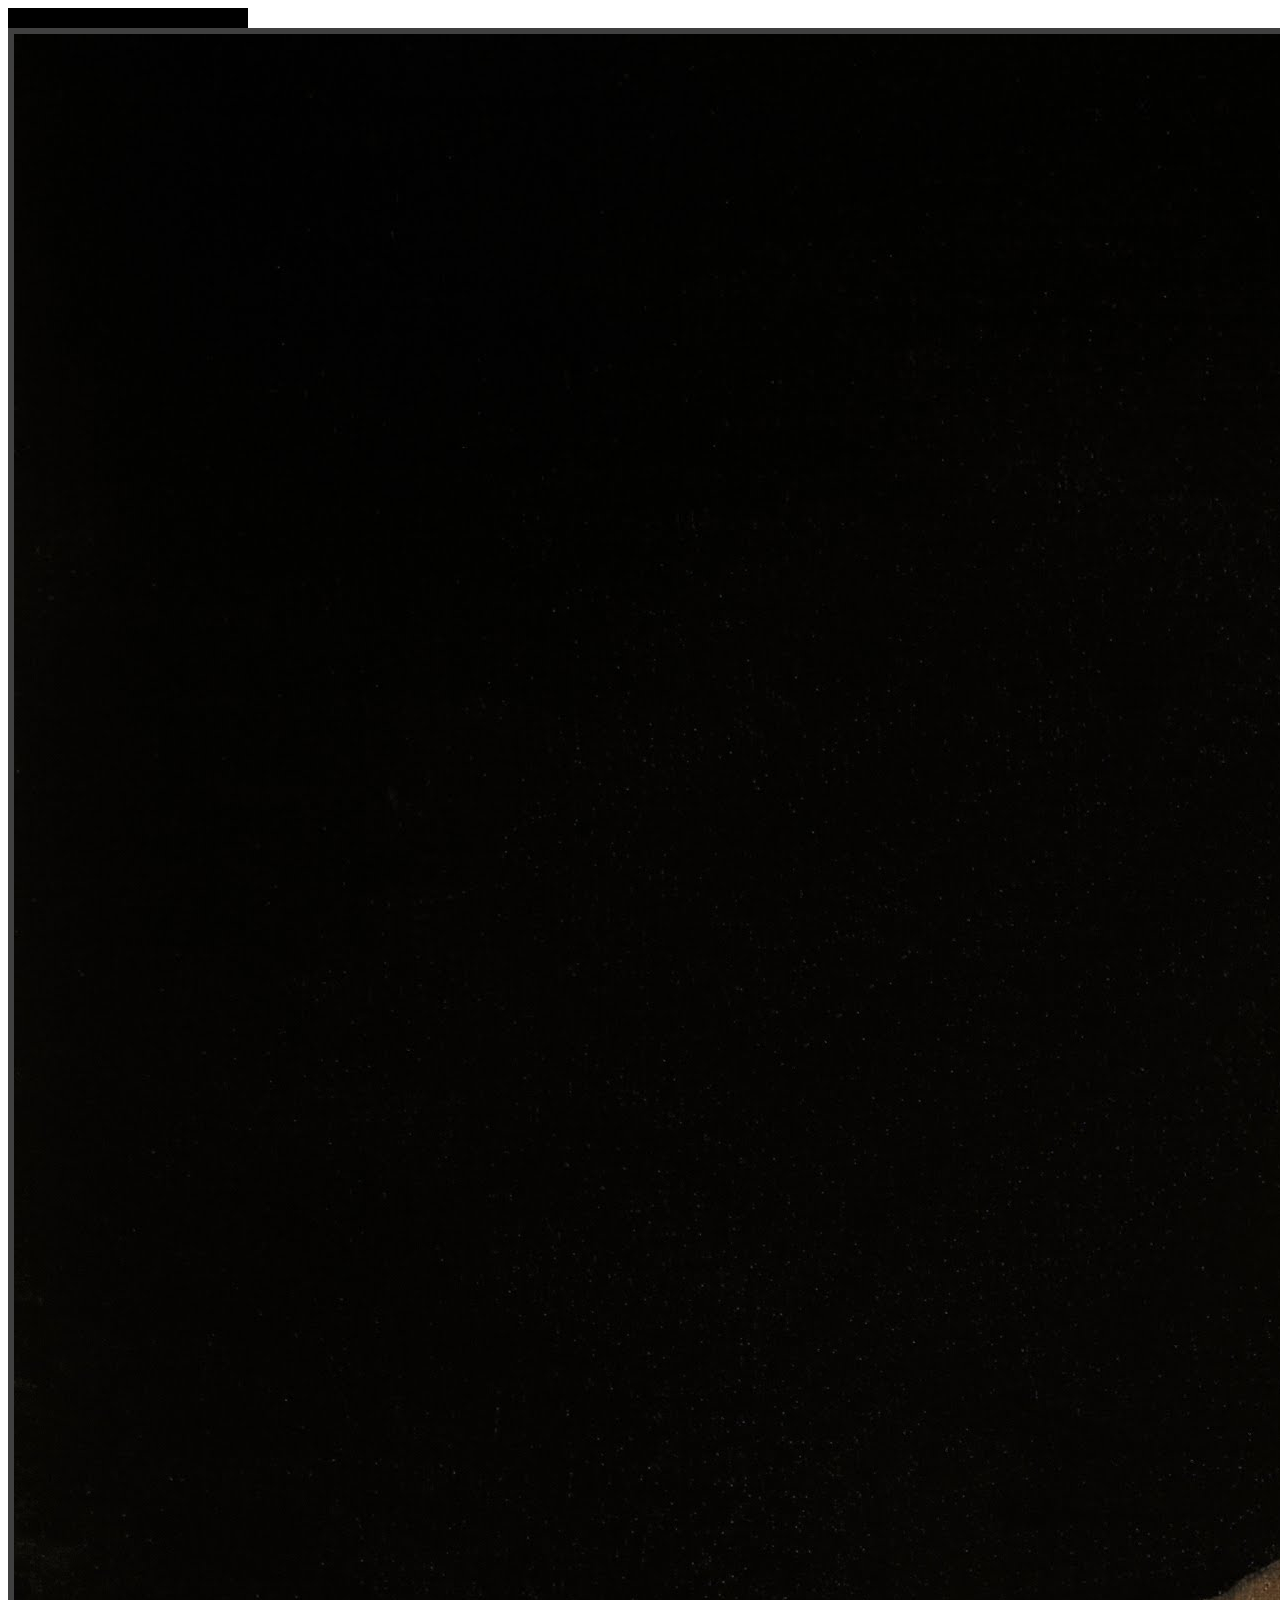
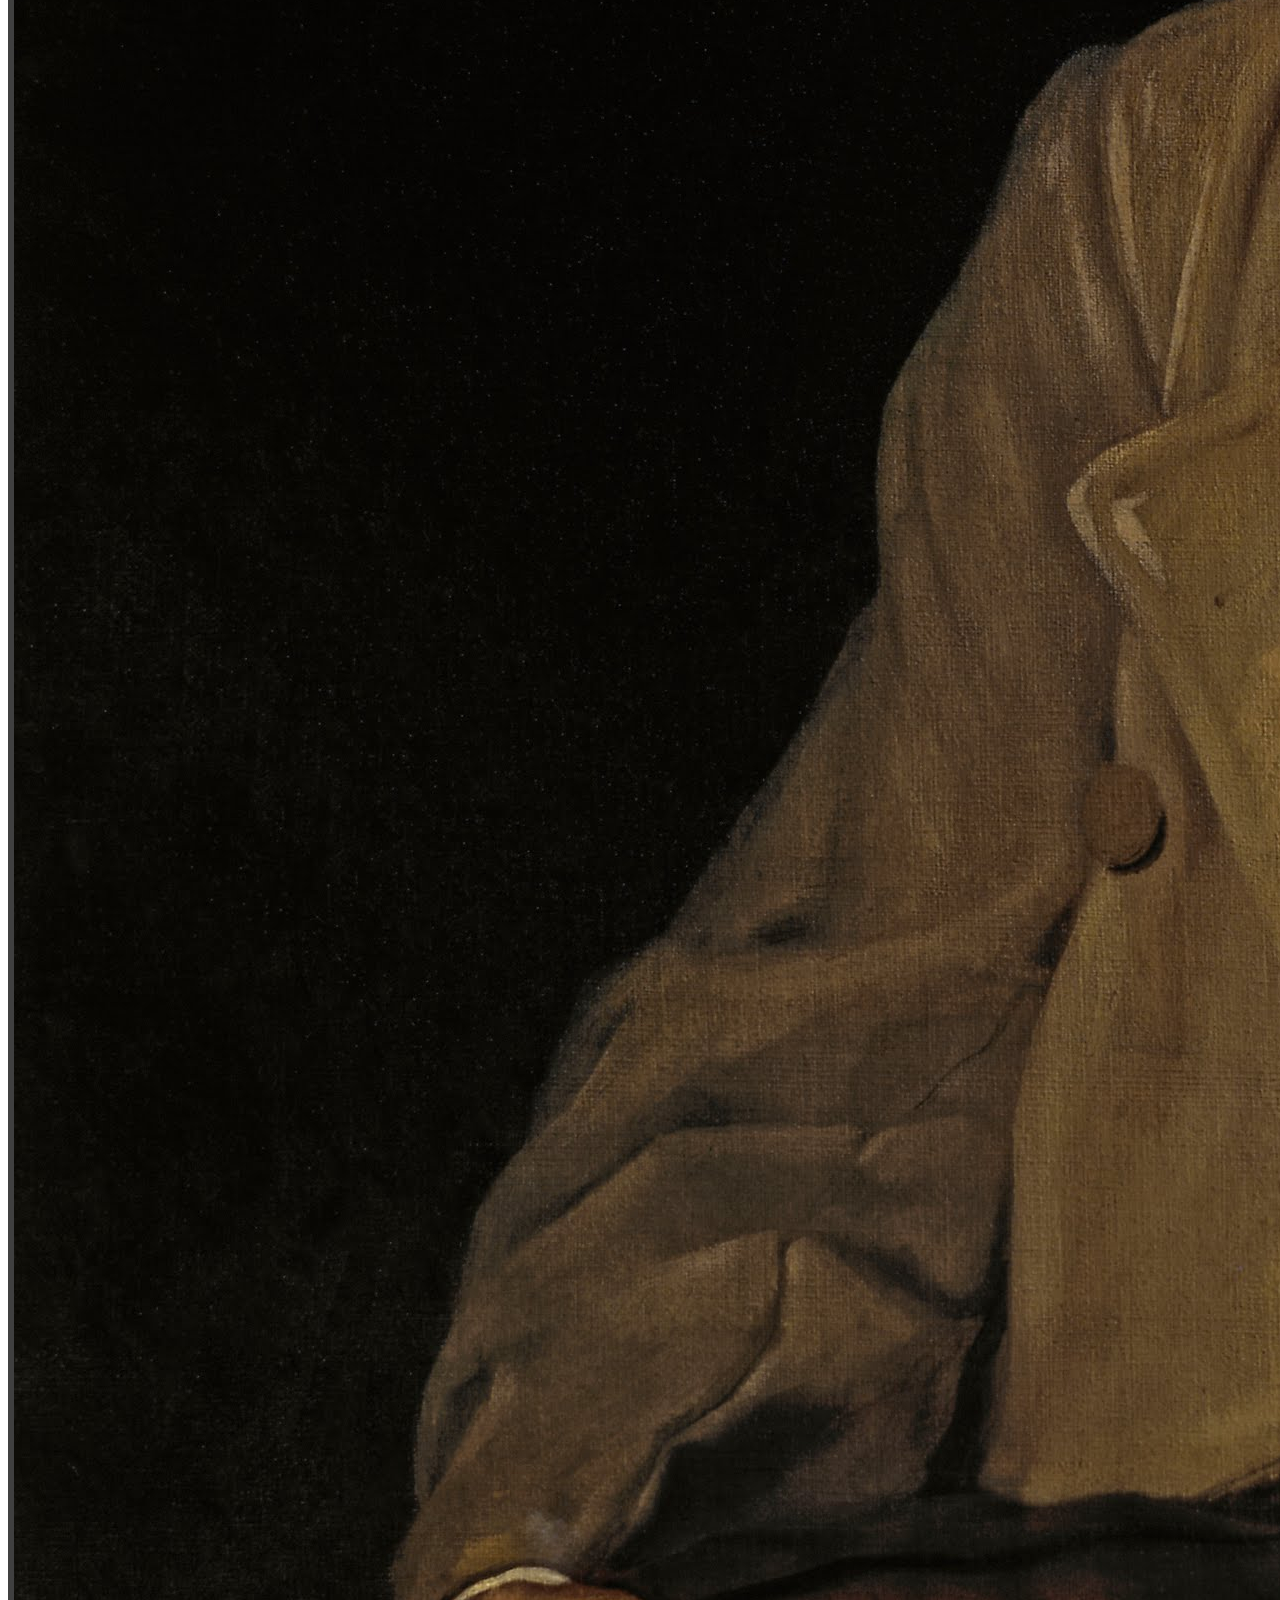
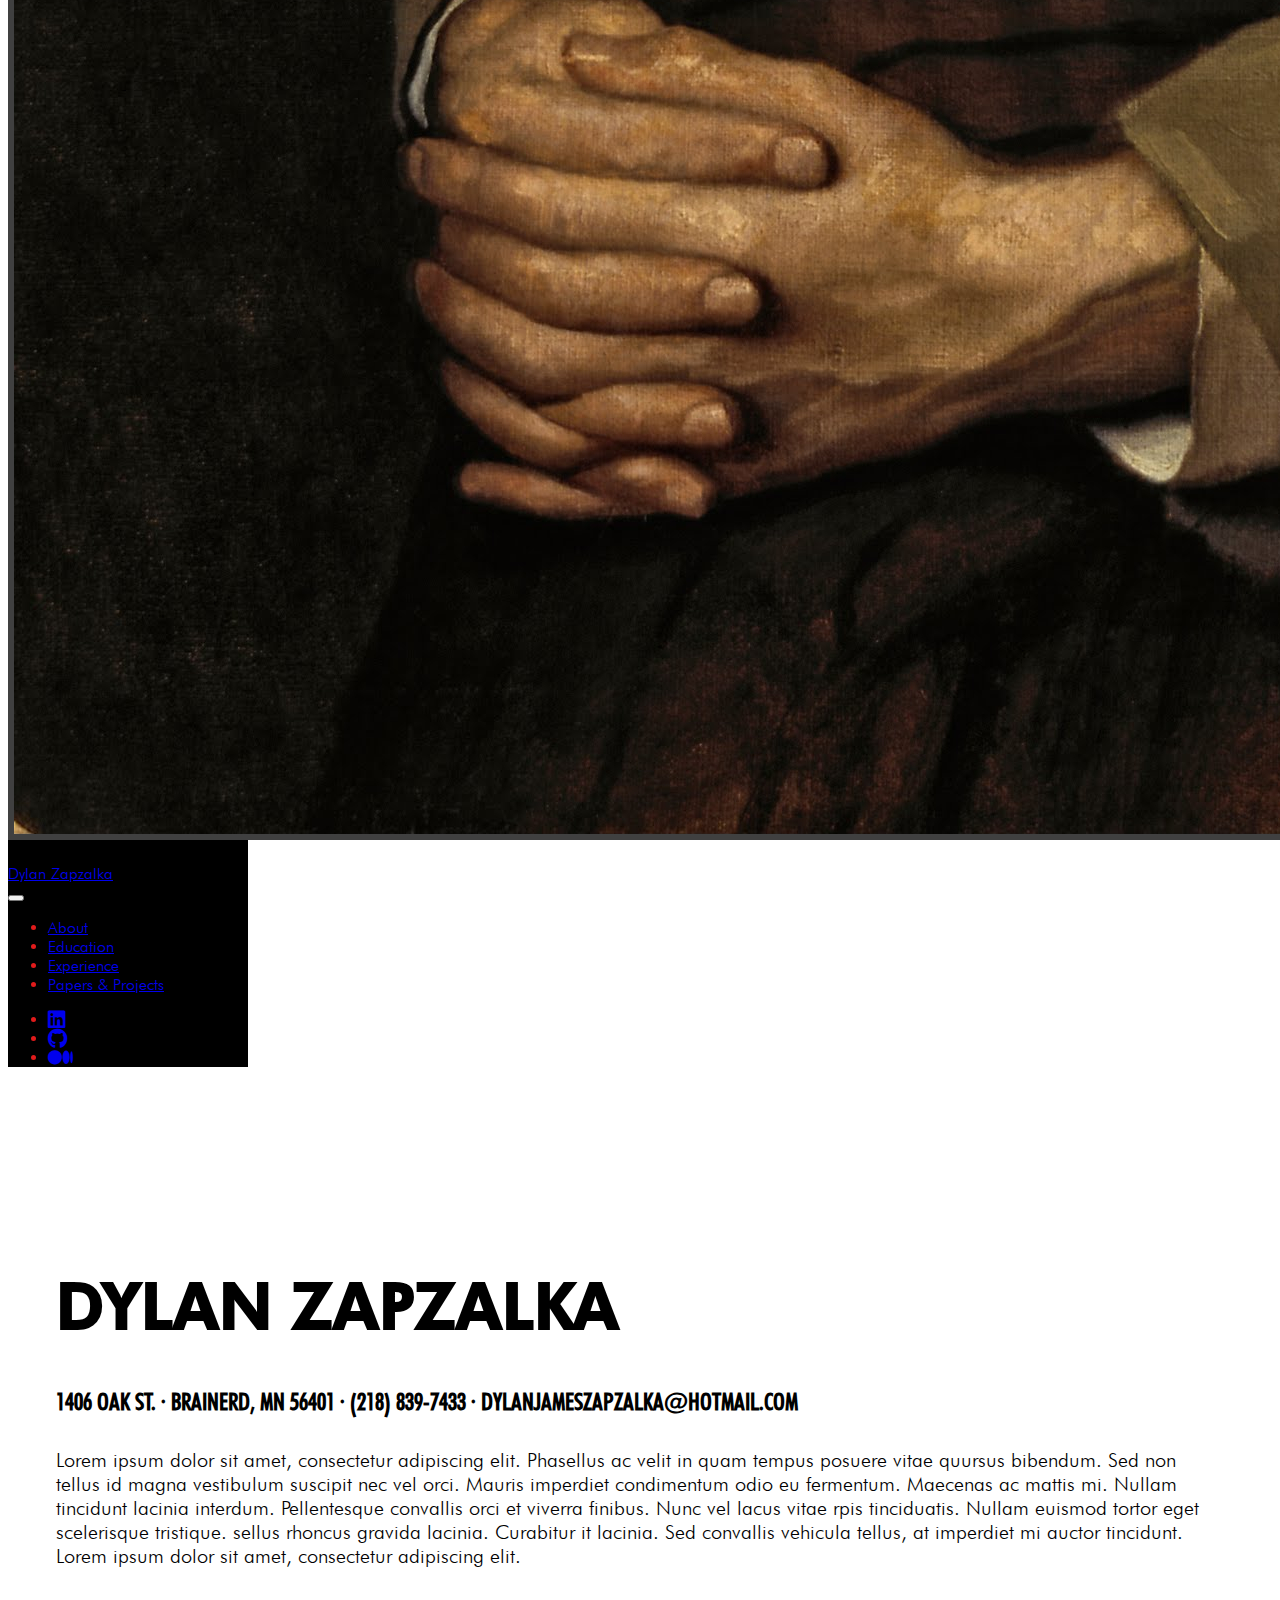
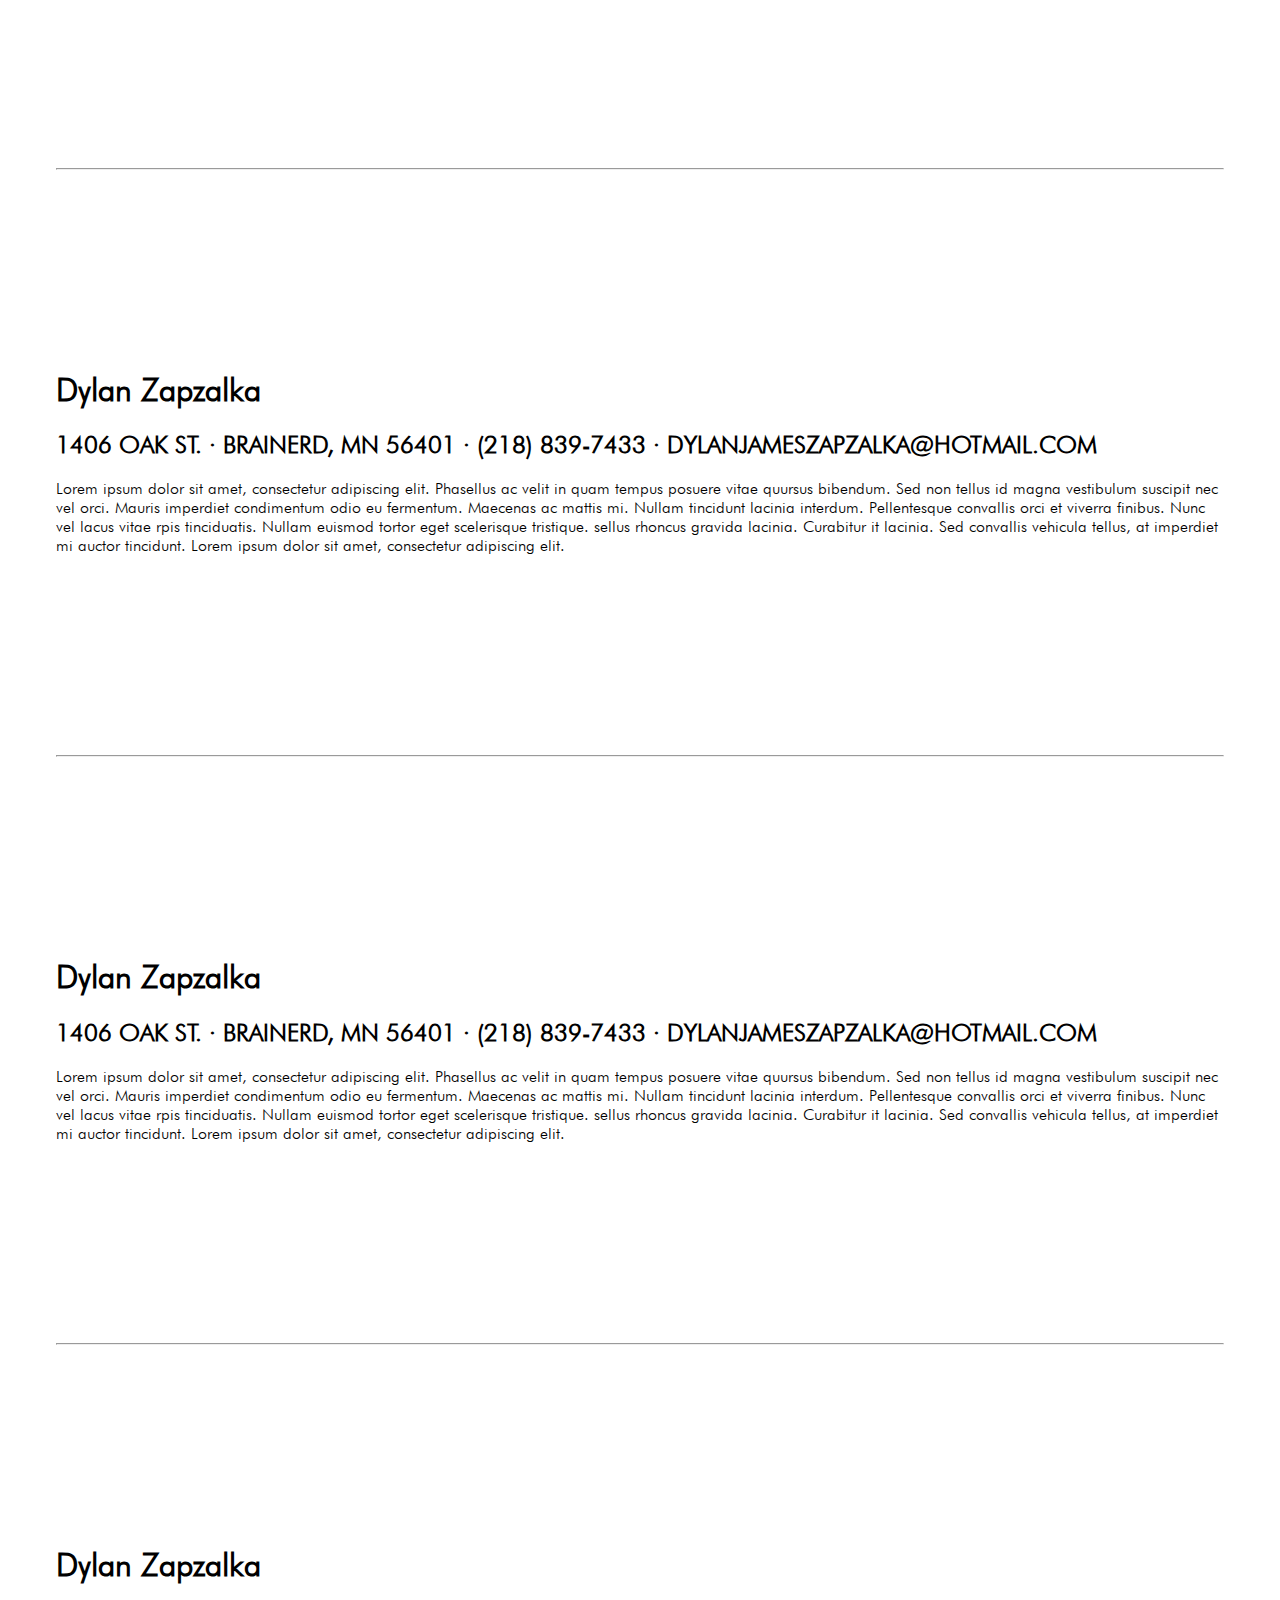
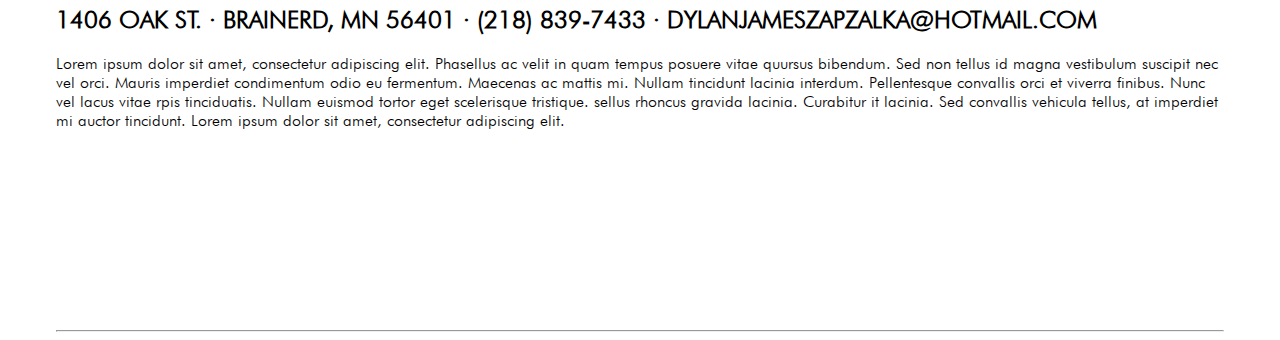
==== index.html @ 4a400731 "Update" ====
<!doctype html>
<html lang="en">

  <head>
    <title>Dylanz Website</title>

    <!--Basic setup-->
    <meta charset="utf-8">
    <meta name="viewport" content="width=device-width, initial-scale=1">
    <link href="https://cdn.jsdelivr.net/npm/bootstrap@5.2.3/dist/css/bootstrap.min.css" rel="stylesheet" integrity="sha384-rbsA2VBKQhggwzxH7pPCaAqO46MgnOM80zW1RWuH61DGLwZJEdK2Kadq2F9CUG65" crossorigin="anonymous">
    <link href="style.css" rel="stylesheet">
    <link rel="stylesheet" href="font-awesome/css/all.css">
  </head>



  <body>
    <!--Basic setup-->
    <script src="https://ajax.googleapis.com/ajax/libs/jquery/3.6.3/jquery.min.js"></script>
    <script src="https://cdn.jsdelivr.net/npm/bootstrap@5.2.3/dist/js/bootstrap.bundle.min.js" integrity="sha384-kenU1KFdBIe4zVF0s0G1M5b4hcpxyD9F7jL+jjXkk+Q2h455rYXK/7HAuoJl+0I4" crossorigin="anonymous"></script>
    <script src="script.js" type="text/javascript"></script>

    <!--Have everything in a single container and row. Container fluid is to fill the entire screen.-->
    <div class="container-fluid">
        <div class="row flex-nowrap">
            
            <!--The sidebar-->
            <aside class="sidebar">
                <nav class="navbar navbar-expand-md navbar-dark flex-md-column text-center sticky-top" id="sidebar">

                    <!--Name and picture-->
                    <div class="text-center p-3">
                        <img src="images/profile_pic.jpg" alt="Profile Picture" class="img-fluid rounded-circle profile-picture d-none d-md-block">
                        <a href="#" class="navbar-brand mx-0 font-weight-bold text-nowrap">
                            Dylan Zapzalka
                        </a>
                    </div>

                    <button type="button" class="navbar-toggler border-0 order-1" data-bs-toggle="collapse" data-bs-target="#nav" aria-controls="nav" aria-expanded="false" aria-label="Toggle navigation">
                        <span class="navbar-toggler-icon"></span>
                    </button>
    
                    <div class="collapse navbar-collapse prder-last" id="nav">
                        <ul class="nav navbar-nav flex-column w-100 justify-content-center">
                            <li class="nav-item">
                                <a href="#about-section" class="nav-link">About</a>
                            </li>
                            <li class="nav-item">
                                <a href="#education-section" class="nav-link">Education</a>
                            </li>
                            <li class="nav-item">
                                <a href="#experience-section" class="nav-link">Experience</a>
                            </li>
                            <li class="nav-item">
                                <a href="#papers-and-projects-section" class="nav-link">Papers & Projects</a>
                            </li>
                        </ul>
                    </div>
    
                    <ul class="nav justify-content-center">
                        <li class="nav-item">
                            <a href="#" class="nav-link text-white">
                                <i class="fab fa-linkedin fa-lg"></i>
                            </a>
                        </li>
                        <li class="nav-item">
                            <a href="#" class="nav-link text-white">
                                <i class="fab fa-github fa-lg"></i>
                            </a>
                        </li>
                        <li class="nav-item">
                            <a href="#" class="nav-link text-white">
                                <i class="fab fa-medium fa-lg"></i>
                            </a>
                        </li>
                    </ul>
                </nav>
            </aside>



            <!--Main page content-->
            <main class="col">
                <section class="about-section every-section" id="about-section">
                    <h1>
                        Dylan Zapzalka
                    </h1>
                    <h2>
                        1406 OAK ST. · BRAINERD, MN 56401 · (218) 839-7433 · DYLANJAMESZAPZALKA@HOTMAIL.COM
                    </h2>
                    <p>
                        Lorem ipsum dolor sit amet, consectetur adipiscing elit. Phasellus ac velit in quam tempus posuere vitae quursus bibendum. Sed non tellus id magna vestibulum suscipit nec vel orci.
                        Mauris imperdiet condimentum odio eu fermentum. Maecenas ac mattis mi. Nullam tincidunt lacinia interdum. Pellentesque convallis orci et viverra finibus. Nunc vel lacus vitae rpis tinciduatis. Nullam euismod tortor eget scelerisque tristique.
                        sellus rhoncus gravida lacinia. Curabitur it lacinia. Sed convallis vehicula tellus, at imperdiet mi auctor tincidunt. Lorem ipsum dolor sit amet, consectetur adipiscing elit.
                    </p>
                </section>
                <hr>

                <section class="education-section every-section" id="education-section">
                    <h1>
                        Dylan Zapzalka
                    </h1>
                    <h2>
                        1406 OAK ST. · BRAINERD, MN 56401 · (218) 839-7433 · DYLANJAMESZAPZALKA@HOTMAIL.COM
                    </h2>
                    <p>
                        Lorem ipsum dolor sit amet, consectetur adipiscing elit. Phasellus ac velit in quam tempus posuere vitae quursus bibendum. Sed non tellus id magna vestibulum suscipit nec vel orci.
                        Mauris imperdiet condimentum odio eu fermentum. Maecenas ac mattis mi. Nullam tincidunt lacinia interdum. Pellentesque convallis orci et viverra finibus. Nunc vel lacus vitae rpis tinciduatis. Nullam euismod tortor eget scelerisque tristique.
                        sellus rhoncus gravida lacinia. Curabitur it lacinia. Sed convallis vehicula tellus, at imperdiet mi auctor tincidunt. Lorem ipsum dolor sit amet, consectetur adipiscing elit.
                    </p>
                </section>
                <hr>

                <section class="experience-section every-section" id="experience-section">
                    <h1>
                        Dylan Zapzalka
                    </h1>
                    <h2>
                        1406 OAK ST. · BRAINERD, MN 56401 · (218) 839-7433 · DYLANJAMESZAPZALKA@HOTMAIL.COM
                    </h2>
                    <p>
                        Lorem ipsum dolor sit amet, consectetur adipiscing elit. Phasellus ac velit in quam tempus posuere vitae quursus bibendum. Sed non tellus id magna vestibulum suscipit nec vel orci.
                        Mauris imperdiet condimentum odio eu fermentum. Maecenas ac mattis mi. Nullam tincidunt lacinia interdum. Pellentesque convallis orci et viverra finibus. Nunc vel lacus vitae rpis tinciduatis. Nullam euismod tortor eget scelerisque tristique.
                        sellus rhoncus gravida lacinia. Curabitur it lacinia. Sed convallis vehicula tellus, at imperdiet mi auctor tincidunt. Lorem ipsum dolor sit amet, consectetur adipiscing elit.
                    </p>
                </section>
                <hr>

                <section class="papers-and-projects-section every-section" id="papers-and-projects-section">
                    <h1>
                        Dylan Zapzalka
                    </h1>
                    <h2>
                        1406 OAK ST. · BRAINERD, MN 56401 · (218) 839-7433 · DYLANJAMESZAPZALKA@HOTMAIL.COM
                    </h2>
                    <p>
                        Lorem ipsum dolor sit amet, consectetur adipiscing elit. Phasellus ac velit in quam tempus posuere vitae quursus bibendum. Sed non tellus id magna vestibulum suscipit nec vel orci.
                        Mauris imperdiet condimentum odio eu fermentum. Maecenas ac mattis mi. Nullam tincidunt lacinia interdum. Pellentesque convallis orci et viverra finibus. Nunc vel lacus vitae rpis tinciduatis. Nullam euismod tortor eget scelerisque tristique.
                        sellus rhoncus gravida lacinia. Curabitur it lacinia. Sed convallis vehicula tellus, at imperdiet mi auctor tincidunt. Lorem ipsum dolor sit amet, consectetur adipiscing elit.
                    </p>
                </section>
                <hr>

            </main>

        </div>
    </div>
  </body>
</html>
---- style.css ----
@import url('https://fonts.googleapis.com/css2?family=Tilt+Prism&display=swap');

/*Define all of the fonts*/
@font-face {
    font-family: 'Futura Light BT';
    src: url(fonts/futura\ light\ bt.ttf) format('truetype');
}
@font-face {
    font-family: 'Futura Medium BT';
    src: url(fonts/futura\ medium\ bt.ttf) format('truetype');
}
@font-face {
    font-family: 'Futura Condensed BT';
    src: url(fonts/futura\ medium\ condensed\ bt.ttf) format('truetype');
}
@font-face {
    font-family: 'Futura Heavy BT';
    src: url(fonts/Futura\ Heavy\ font.ttf) format('truetype');
}



/*Basic design choices*/
html {
    scroll-behavior: smooth;
}
body {
    font-family: 'Futura Light BT';
    color: rgb(0, 0, 0);
    max-width: 1440px;
}
main {
    margin-left: 48px;
    margin-right: 48px;
}


.profile-picture {
    margin-top: 20px;
    margin-bottom: 20px;
    padding: 6px;
    background-color: rgb(64,64,64);
}


/*Defines CSS for each section in every page*/
.every-section {
    margin-top: 200px;
    margin-bottom: 200px;
    scroll-margin: 200px;
}
.about-section h1 {
    font-family: 'Futura Heavy BT';
    font-size: 64px;
    text-transform: uppercase;
}
.about-section h2 {
    font-family: 'Futura Condensed BT';
    font-size: 24px;
    text-transform: uppercase;
}
.about-section p {
    font-family: 'Futura Light BT';
    font-size: 20px;
    margin-top:32px;
}








/*CSS when the page collapses for small screens*/
@media (max-width: 767.98px) {
    .sidebar { 
        position: fixed; 
        width: 100%;
        background-color: rgb(0, 0, 0);
    }
}

/*CSS when the page collapses for small screens*/
@media (min-width: 768px) {
    .sidebar {
        width:240px;
        color: rgb(225, 27, 27);
        background-color: rgb(0, 0, 0);
    }
}
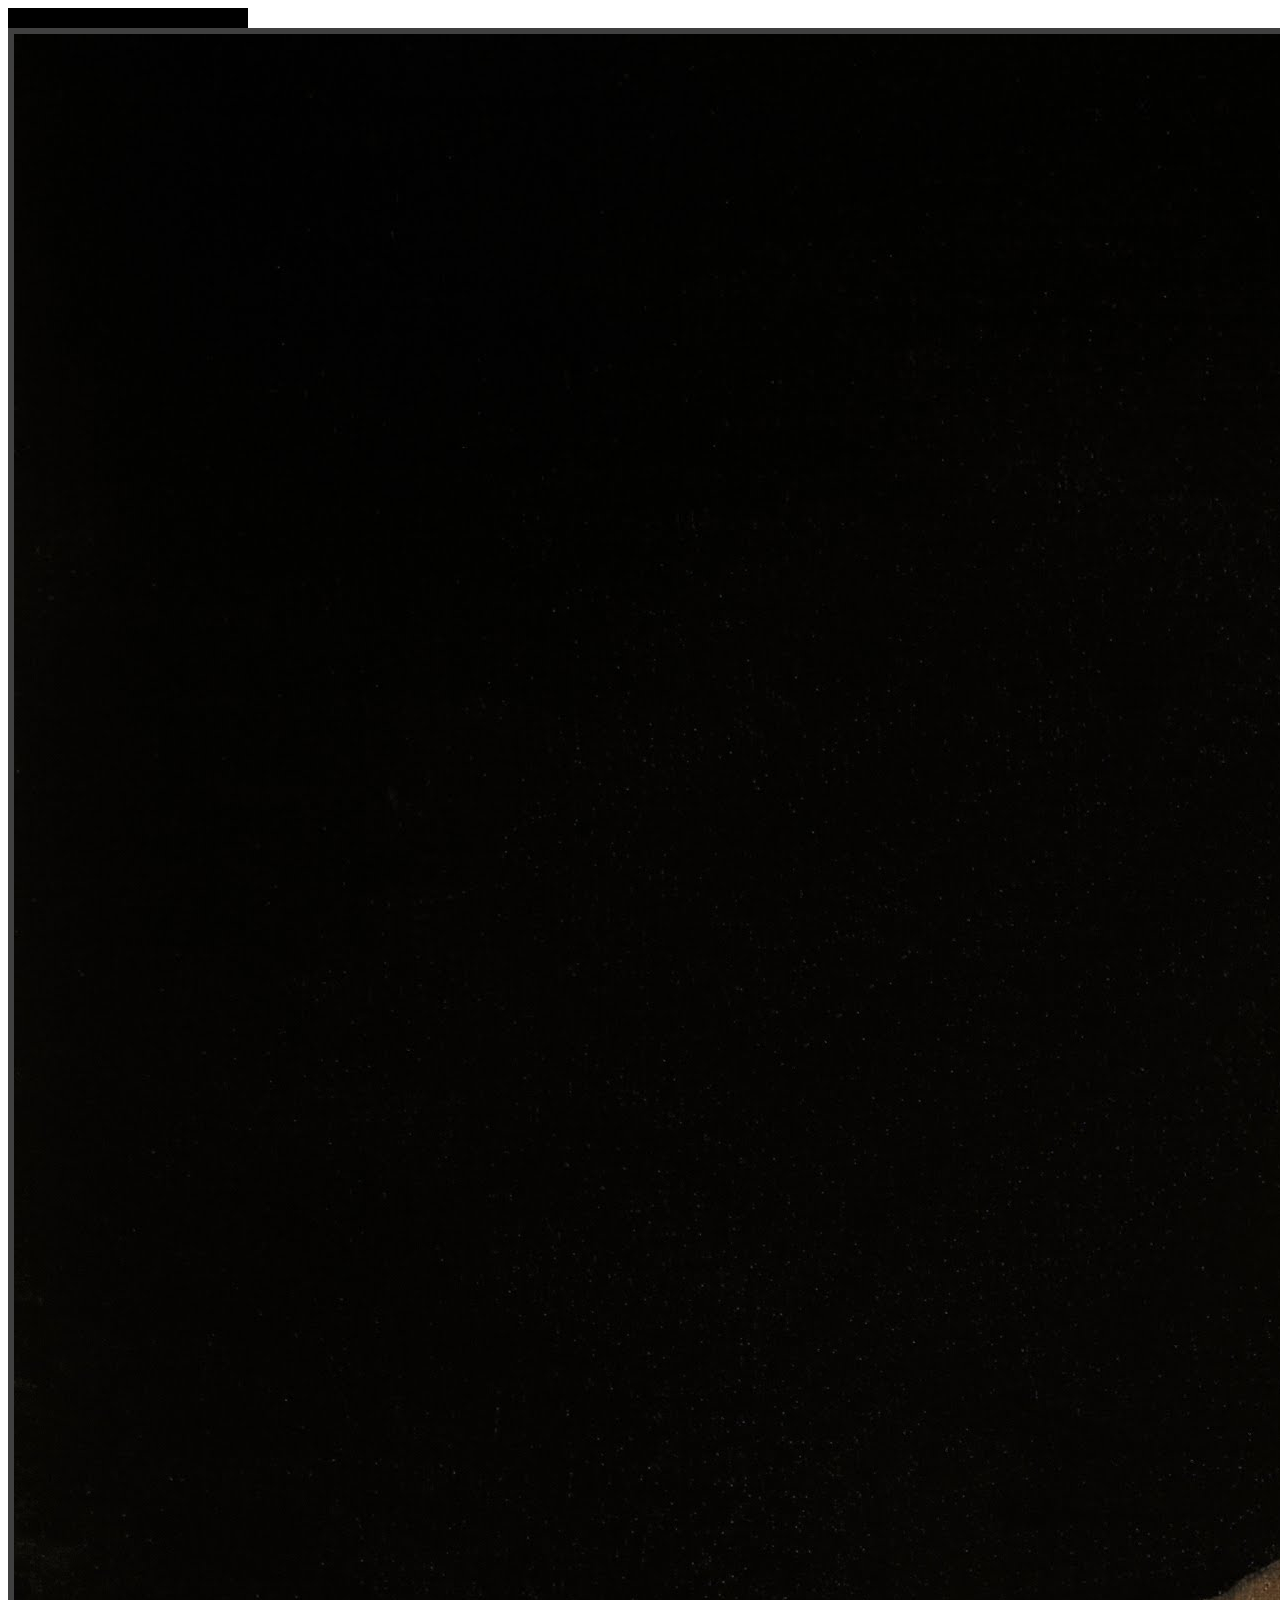
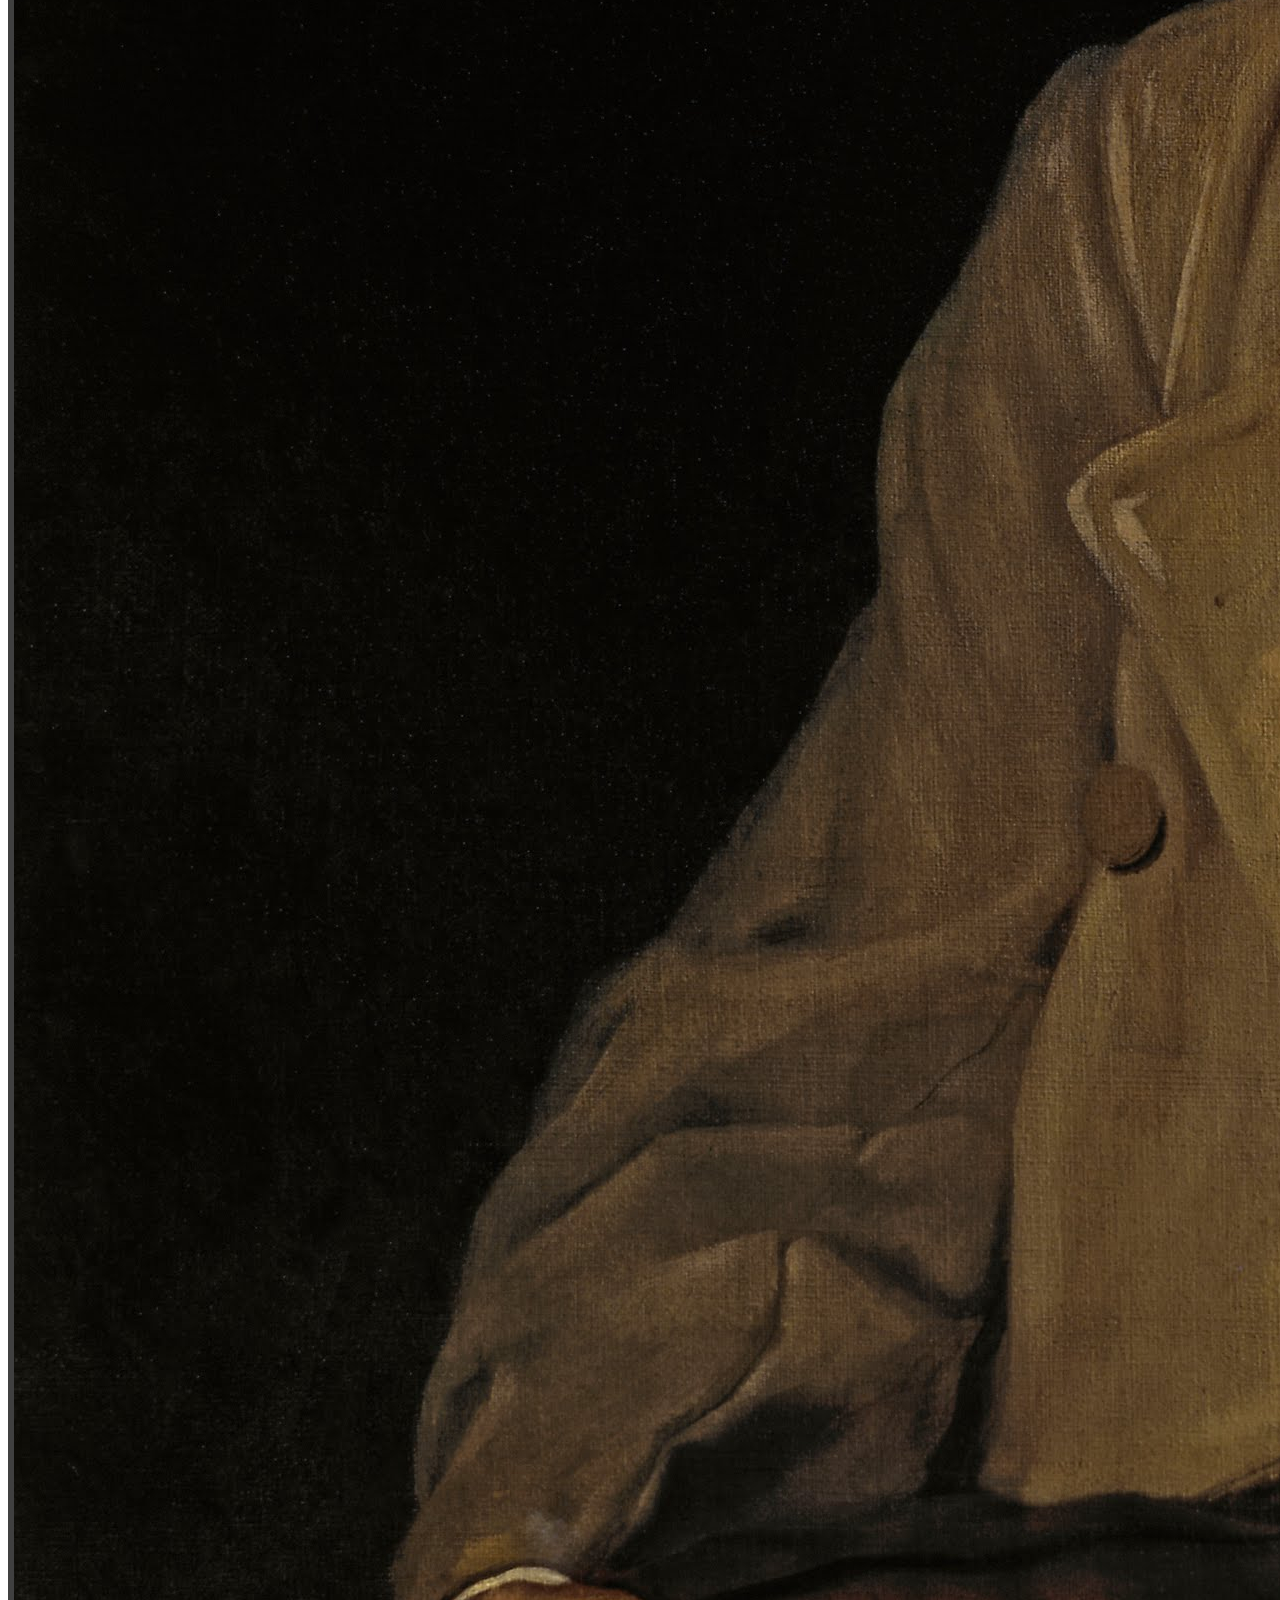
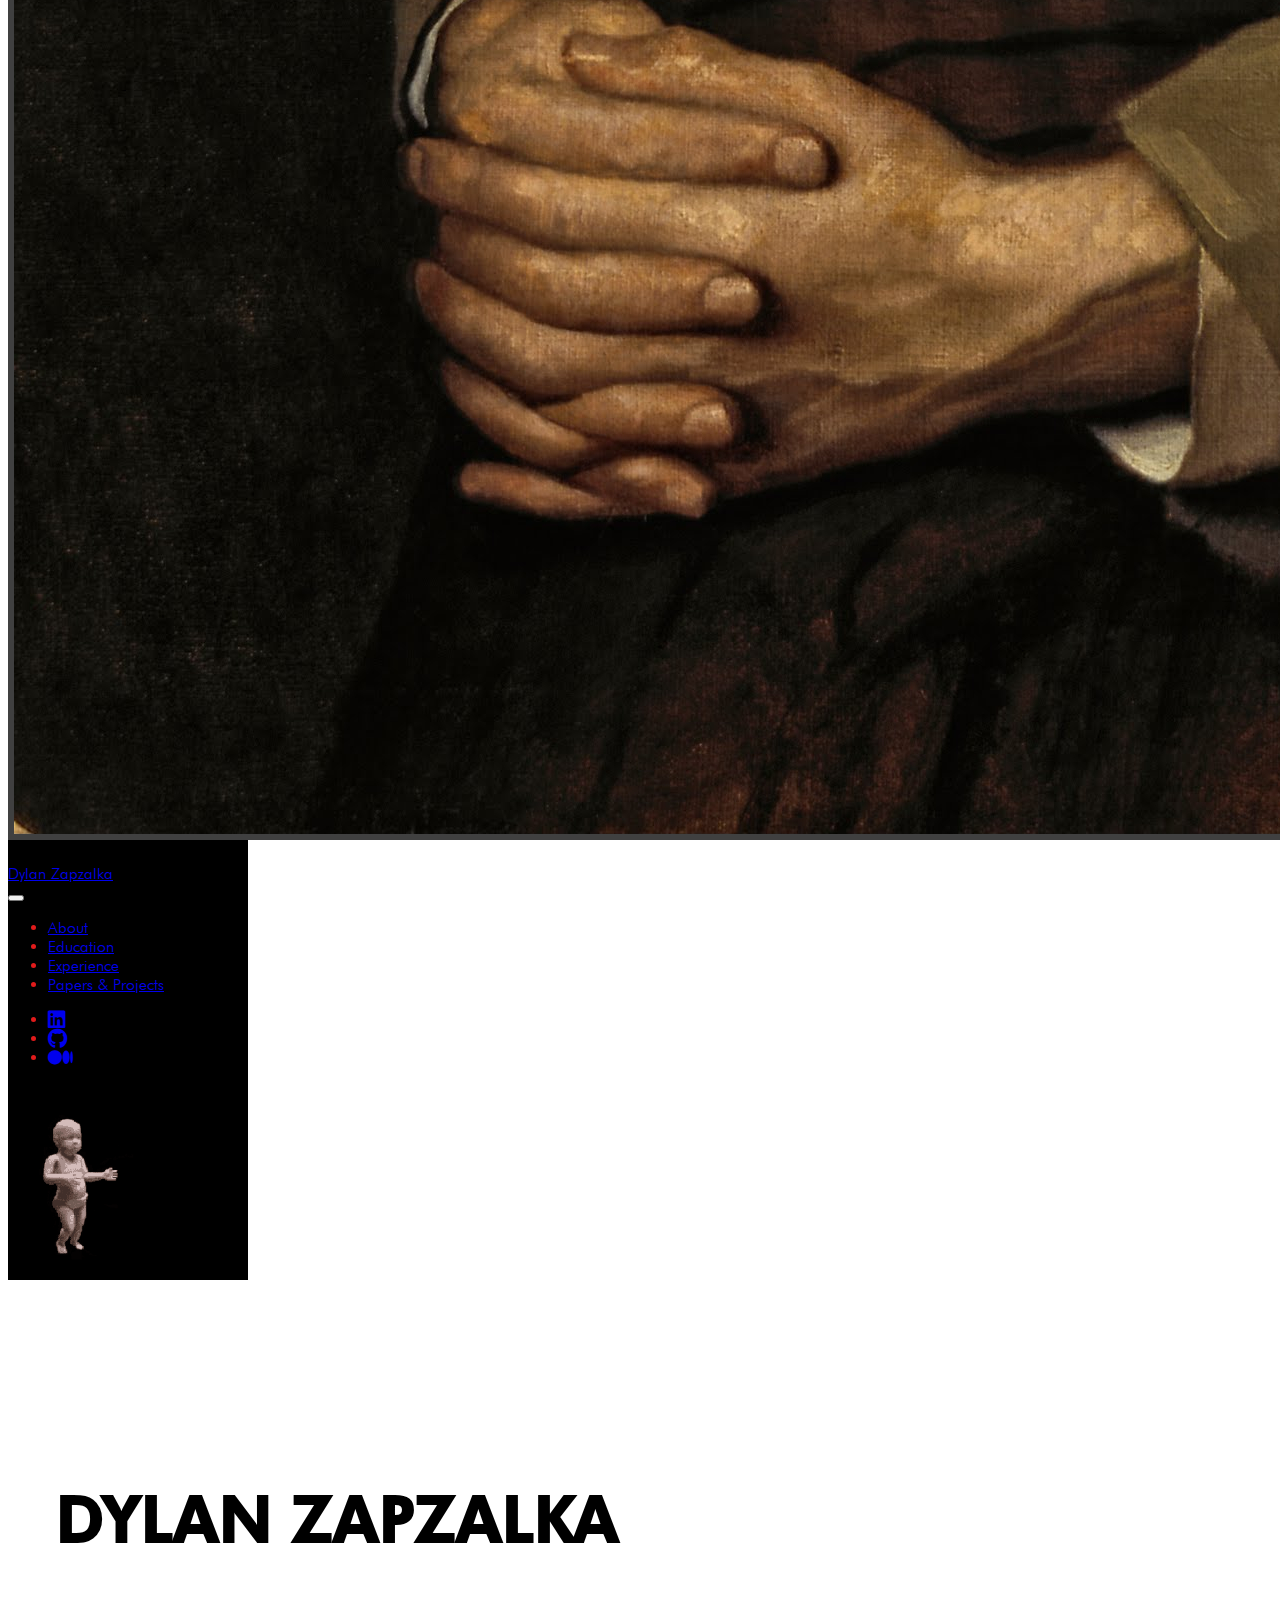
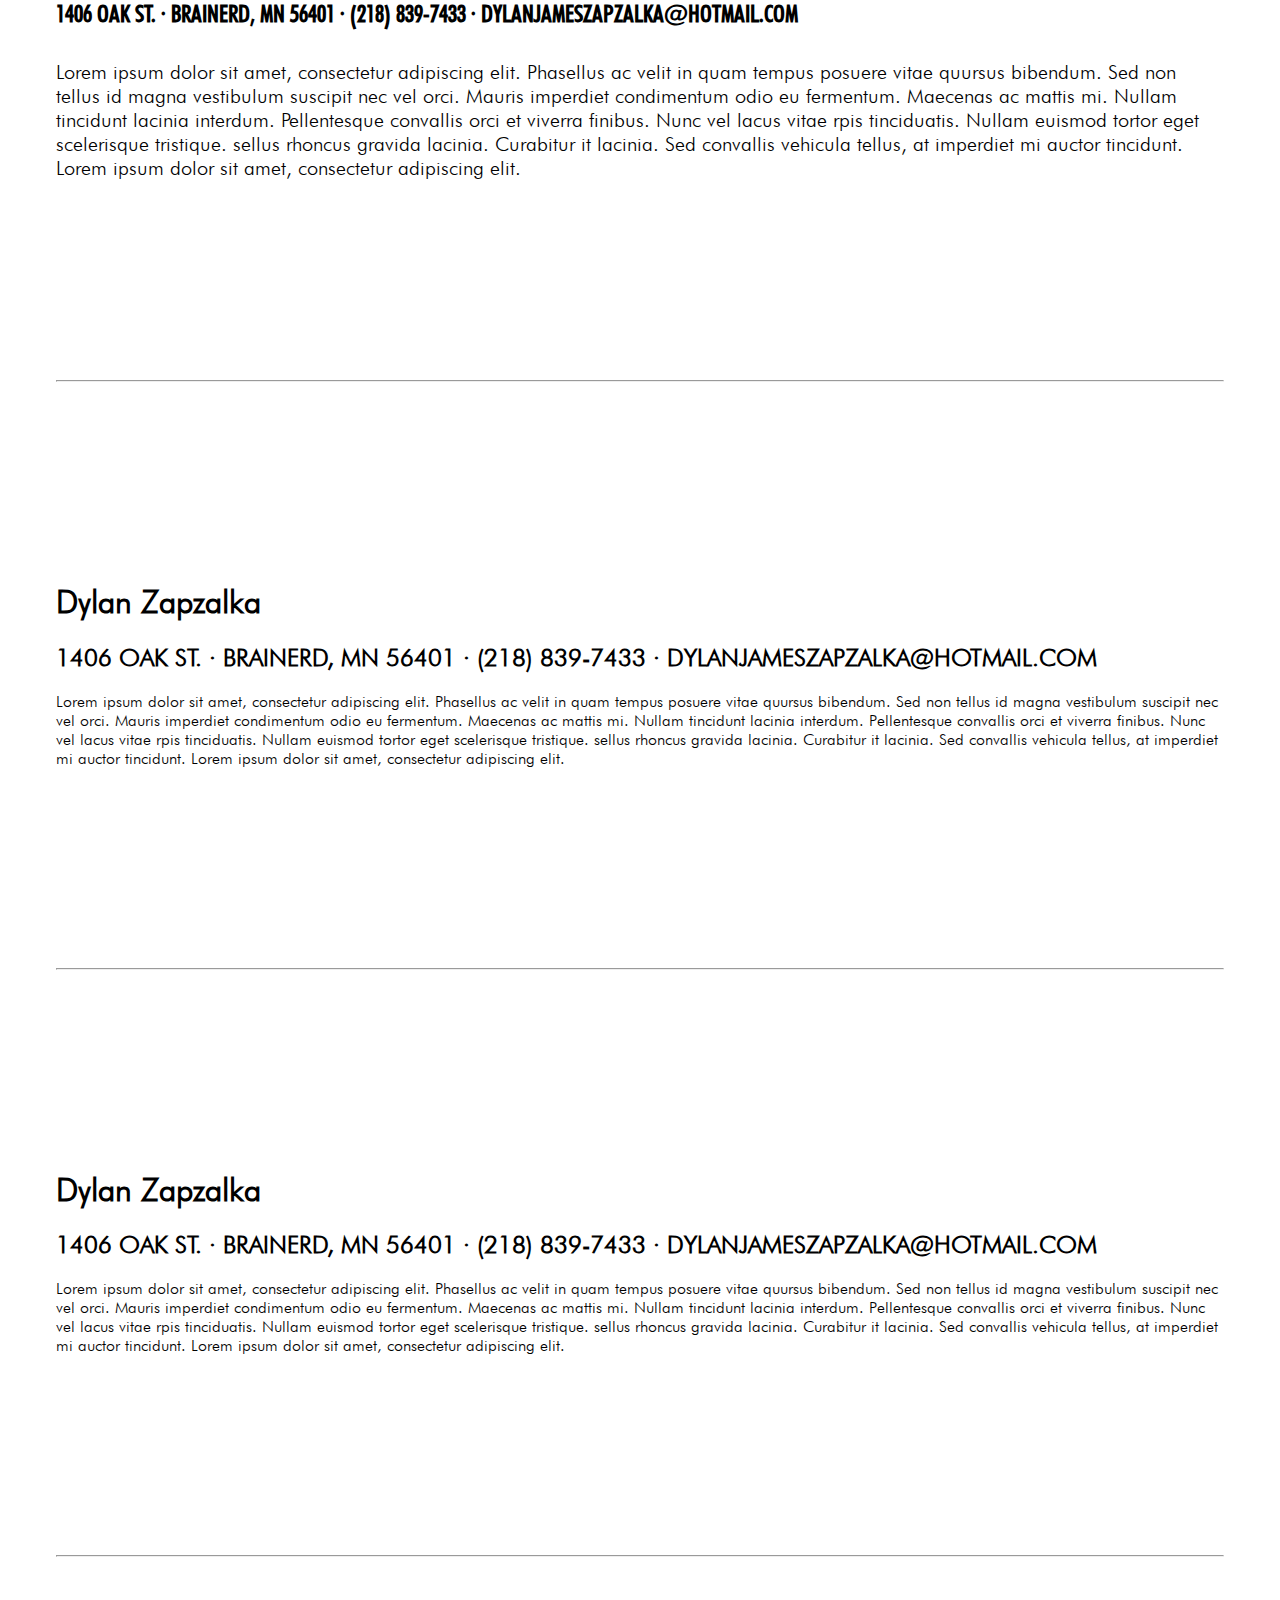
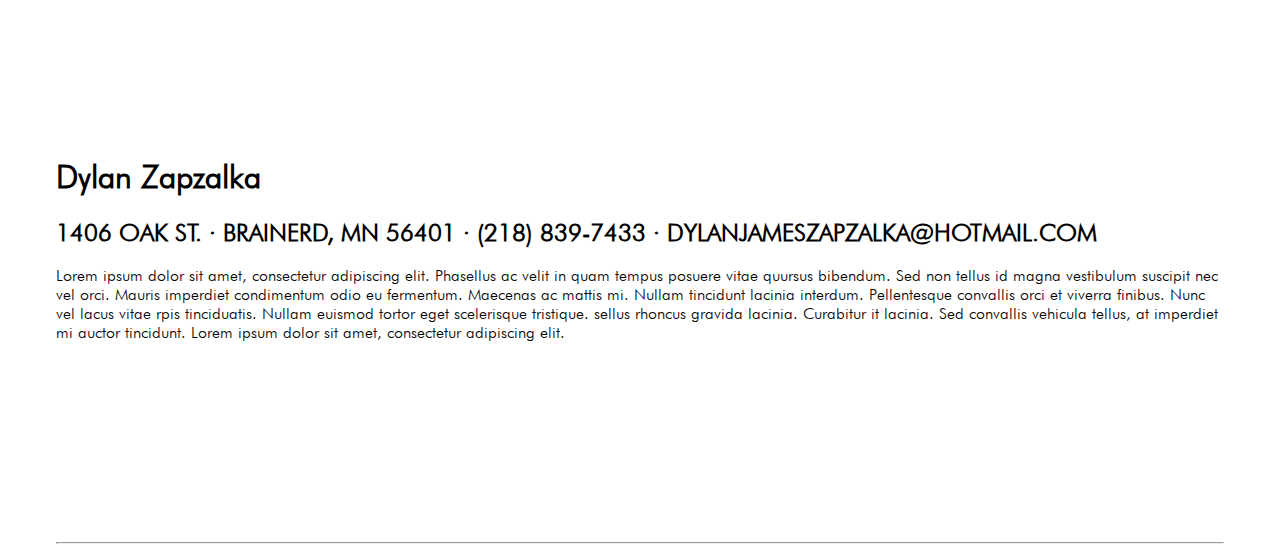
==== commit 1c062ebd: "Update" ====
--- a/index.html
+++ b/index.html
@@ -31,7 +31,7 @@
                     <!--Name and picture-->
                     <div class="text-center p-3">
                         <img src="images/profile_pic.jpg" alt="Profile Picture" class="img-fluid rounded-circle profile-picture d-none d-md-block">
-                        <a href="#" class="navbar-brand mx-0 font-weight-bold text-nowrap">
+                        <a href="./books" class="navbar-brand mx-0 font-weight-bold text-nowrap">
                             Dylan Zapzalka
                         </a>
                     </div>
@@ -74,6 +74,10 @@
                             </a>
                         </li>
                     </ul>
+                    
+                    <a href="https://www.youtube.com/watch?v=-5x5OXfe9KY" target="_blank" rel="noopener noreferrer">
+                        <img src="gifs/baby.gif" alt="Dancing Baby" class="navigation-baby d-none d-md-block">
+                    </a>
                 </nav>
             </aside>
 
--- a/style.css
+++ b/style.css
@@ -40,6 +40,11 @@
     margin-bottom: 20px;
     padding: 6px;
     background-color: rgb(64,64,64);
+}
+
+.navigation-baby {
+    margin-top: 20px;
+    width: 150px;  
 }
 
 
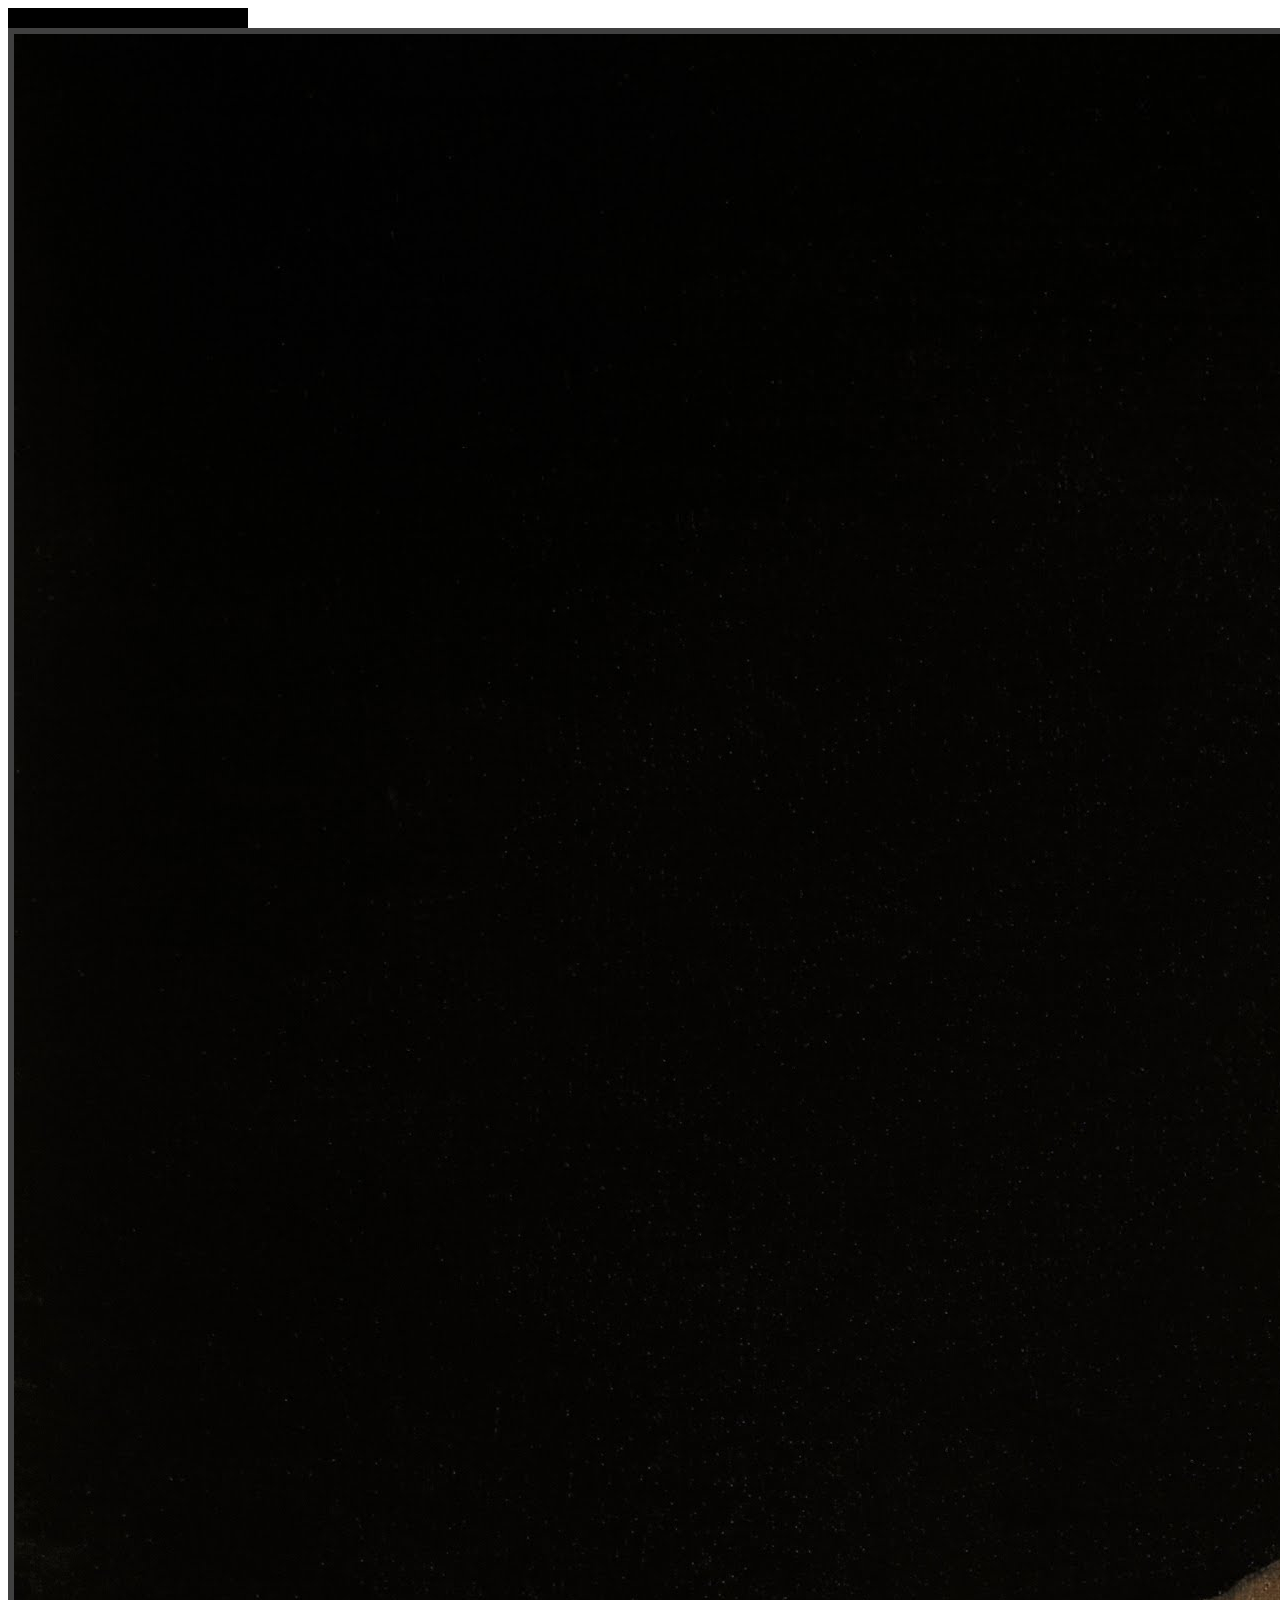
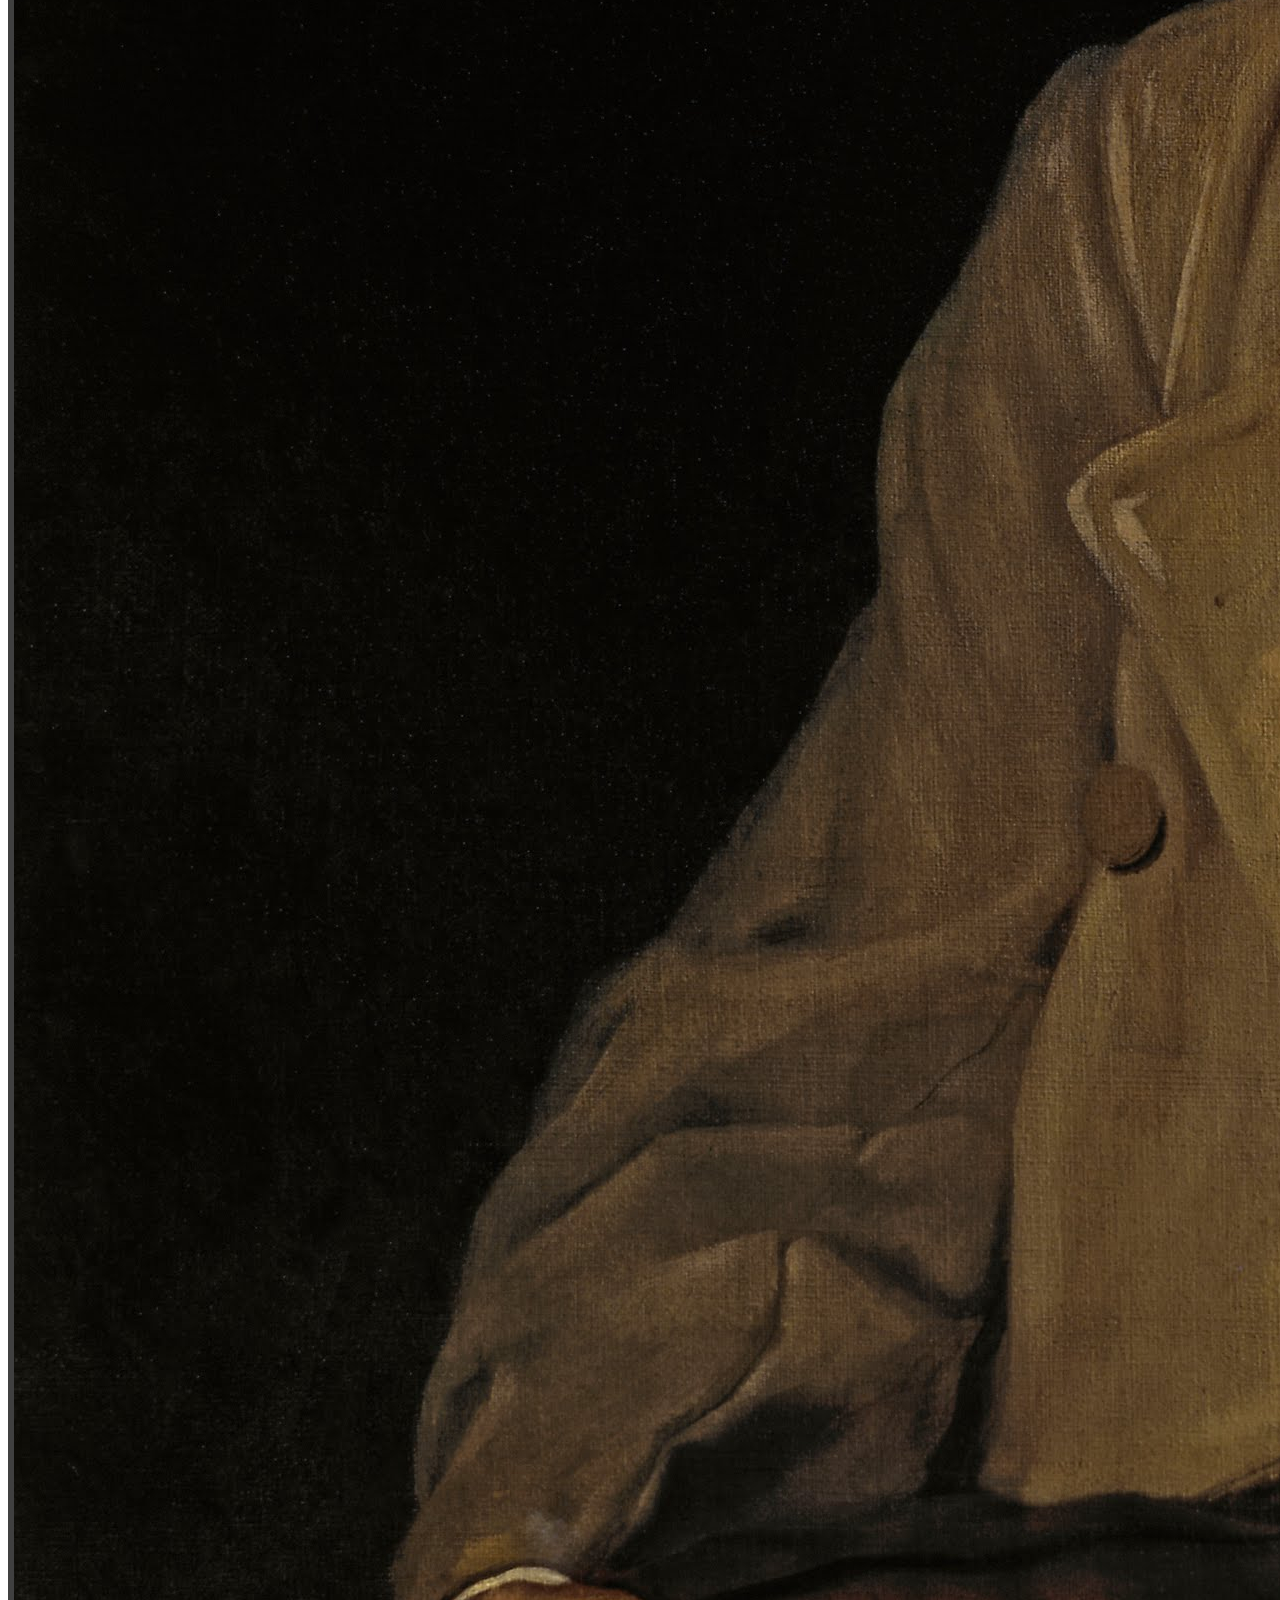
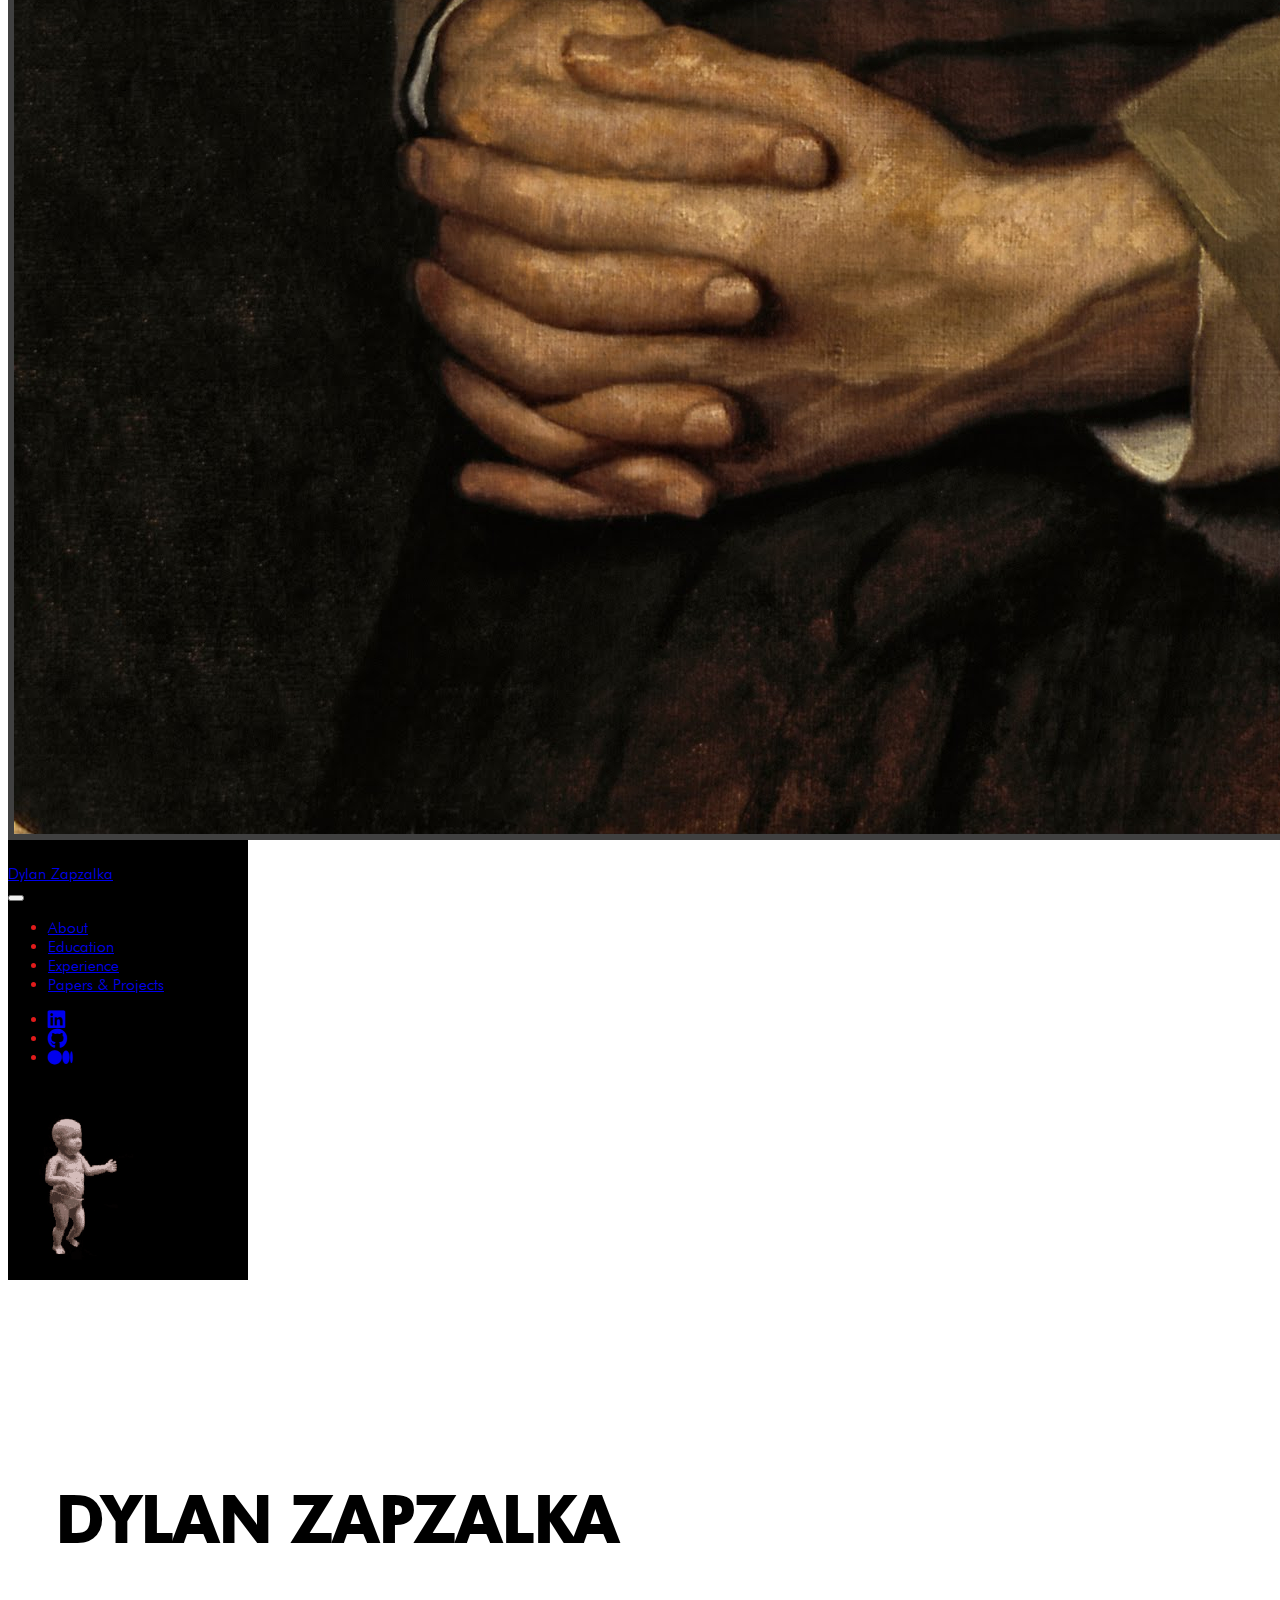
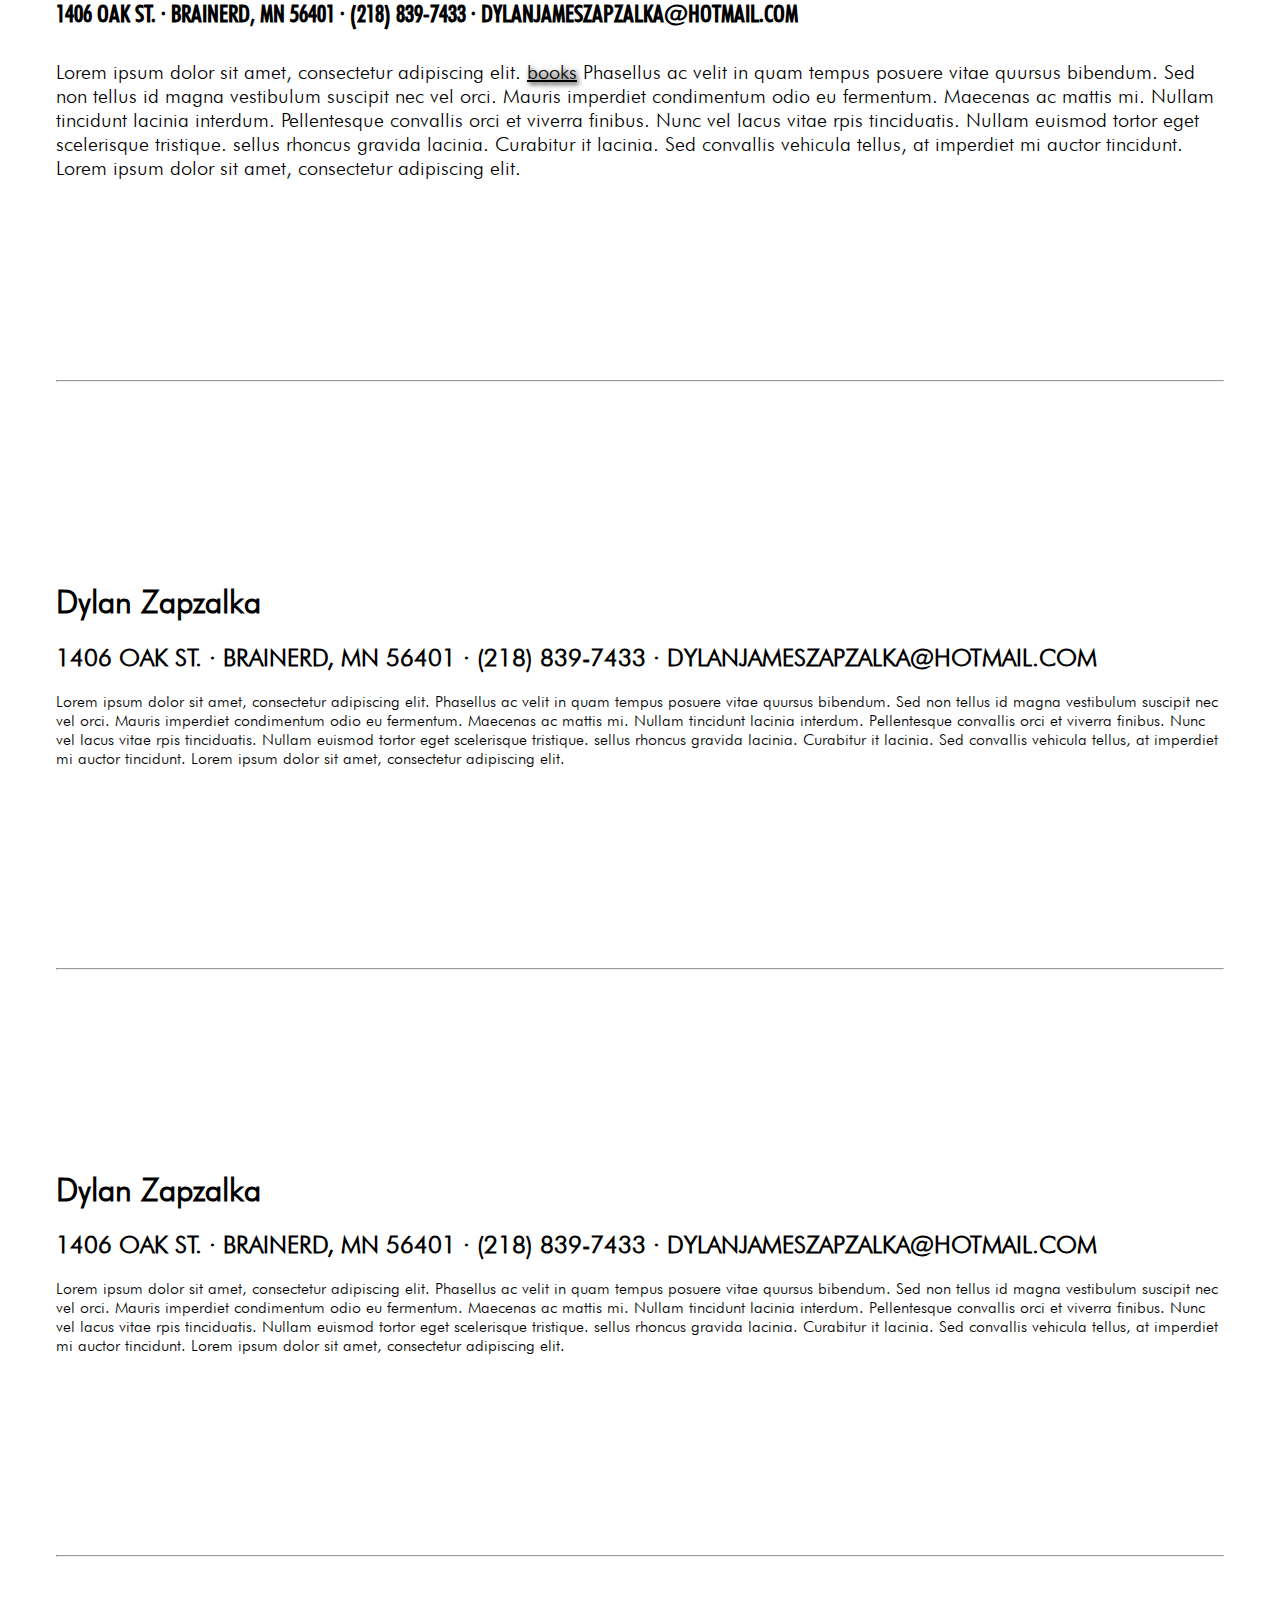
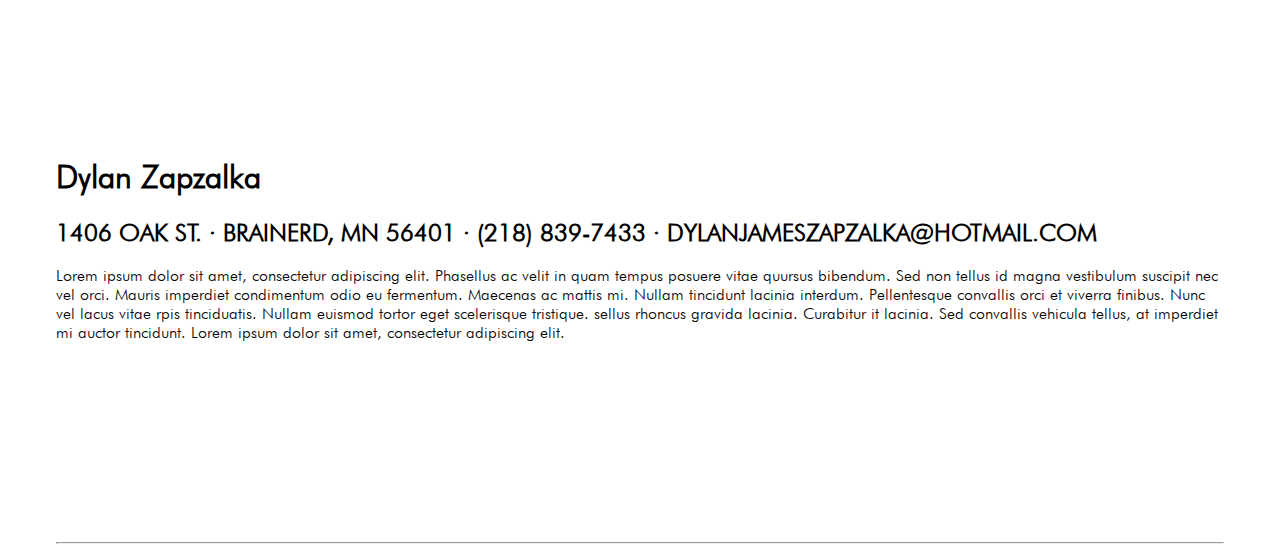
==== commit 365516fc: "Update" ====
--- a/index.html
+++ b/index.html
@@ -29,12 +29,12 @@
                 <nav class="navbar navbar-expand-md navbar-dark flex-md-column text-center sticky-top" id="sidebar">
 
                     <!--Name and picture-->
-                    <div class="text-center p-3">
-                        <img src="images/profile_pic.jpg" alt="Profile Picture" class="img-fluid rounded-circle profile-picture d-none d-md-block">
-                        <a href="./books" class="navbar-brand mx-0 font-weight-bold text-nowrap">
+                    <a href="./" class="navbar-brand mx-0 font-weight-bold text-nowrap">
+                        <div class="text-center p-3">
+                            <img src="images/profile_pic.jpg" alt="Profile Picture" class="img-fluid rounded-circle profile-picture d-none d-md-block">
                             Dylan Zapzalka
-                        </a>
-                    </div>
+                        </div>
+                    </a>
 
                     <button type="button" class="navbar-toggler border-0 order-1" data-bs-toggle="collapse" data-bs-target="#nav" aria-controls="nav" aria-expanded="false" aria-label="Toggle navigation">
                         <span class="navbar-toggler-icon"></span>
@@ -93,7 +93,7 @@
                         1406 OAK ST. · BRAINERD, MN 56401 · (218) 839-7433 · DYLANJAMESZAPZALKA@HOTMAIL.COM
                     </h2>
                     <p>
-                        Lorem ipsum dolor sit amet, consectetur adipiscing elit. Phasellus ac velit in quam tempus posuere vitae quursus bibendum. Sed non tellus id magna vestibulum suscipit nec vel orci.
+                        Lorem ipsum dolor sit amet, consectetur adipiscing elit. <a href="./books" class="rainbow">books</a> Phasellus ac velit in quam tempus posuere vitae quursus bibendum. Sed non tellus id magna vestibulum suscipit nec vel orci.
                         Mauris imperdiet condimentum odio eu fermentum. Maecenas ac mattis mi. Nullam tincidunt lacinia interdum. Pellentesque convallis orci et viverra finibus. Nunc vel lacus vitae rpis tinciduatis. Nullam euismod tortor eget scelerisque tristique.
                         sellus rhoncus gravida lacinia. Curabitur it lacinia. Sed convallis vehicula tellus, at imperdiet mi auctor tincidunt. Lorem ipsum dolor sit amet, consectetur adipiscing elit.
                     </p>
--- a/style.css
+++ b/style.css
@@ -33,6 +33,15 @@
     margin-left: 48px;
     margin-right: 48px;
 }
+p>a:link {
+    color: rgb(0, 0, 0);
+  }
+  
+  /* selected link */
+  a:active {
+    color: rgb(0, 0, 0);
+  }
+
 
 
 .profile-picture {
@@ -93,4 +102,33 @@
         color: rgb(225, 27, 27);
         background-color: rgb(0, 0, 0);
     }
-}+}
+
+
+
+
+@keyframes colorRotate {
+from {
+    color: #6666ff;
+}
+10% {
+    color: #0099ff;
+}
+50% {
+    color: #00ff00;
+}
+75% {
+    color: #ff3399;
+}
+100% {
+    color: #6666ff;
+}
+}
+.rainbow {
+text-align: center;
+text-decoration: underline;
+
+animation: colorRotate .5s linear 0s infinite;
+text-shadow: 2px 2px 5px rgb(0, 0, 0);;
+}
+  
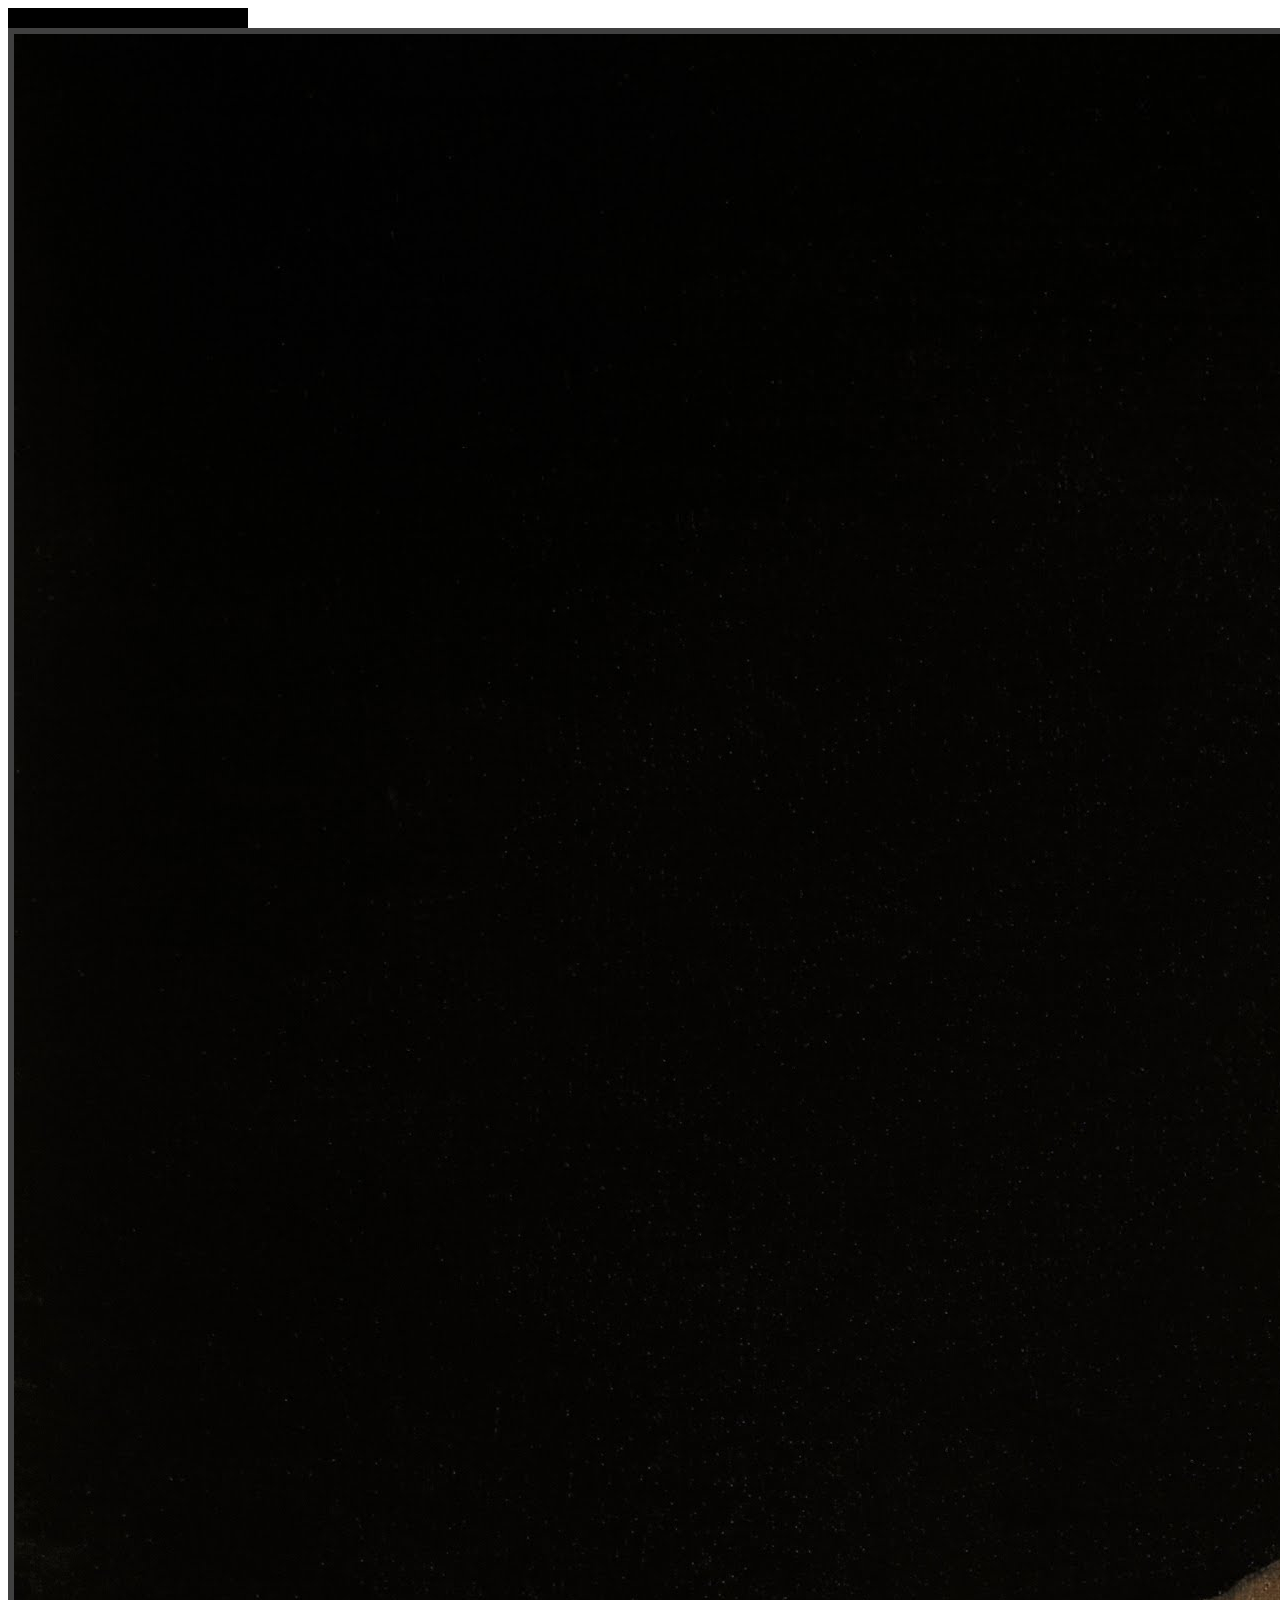
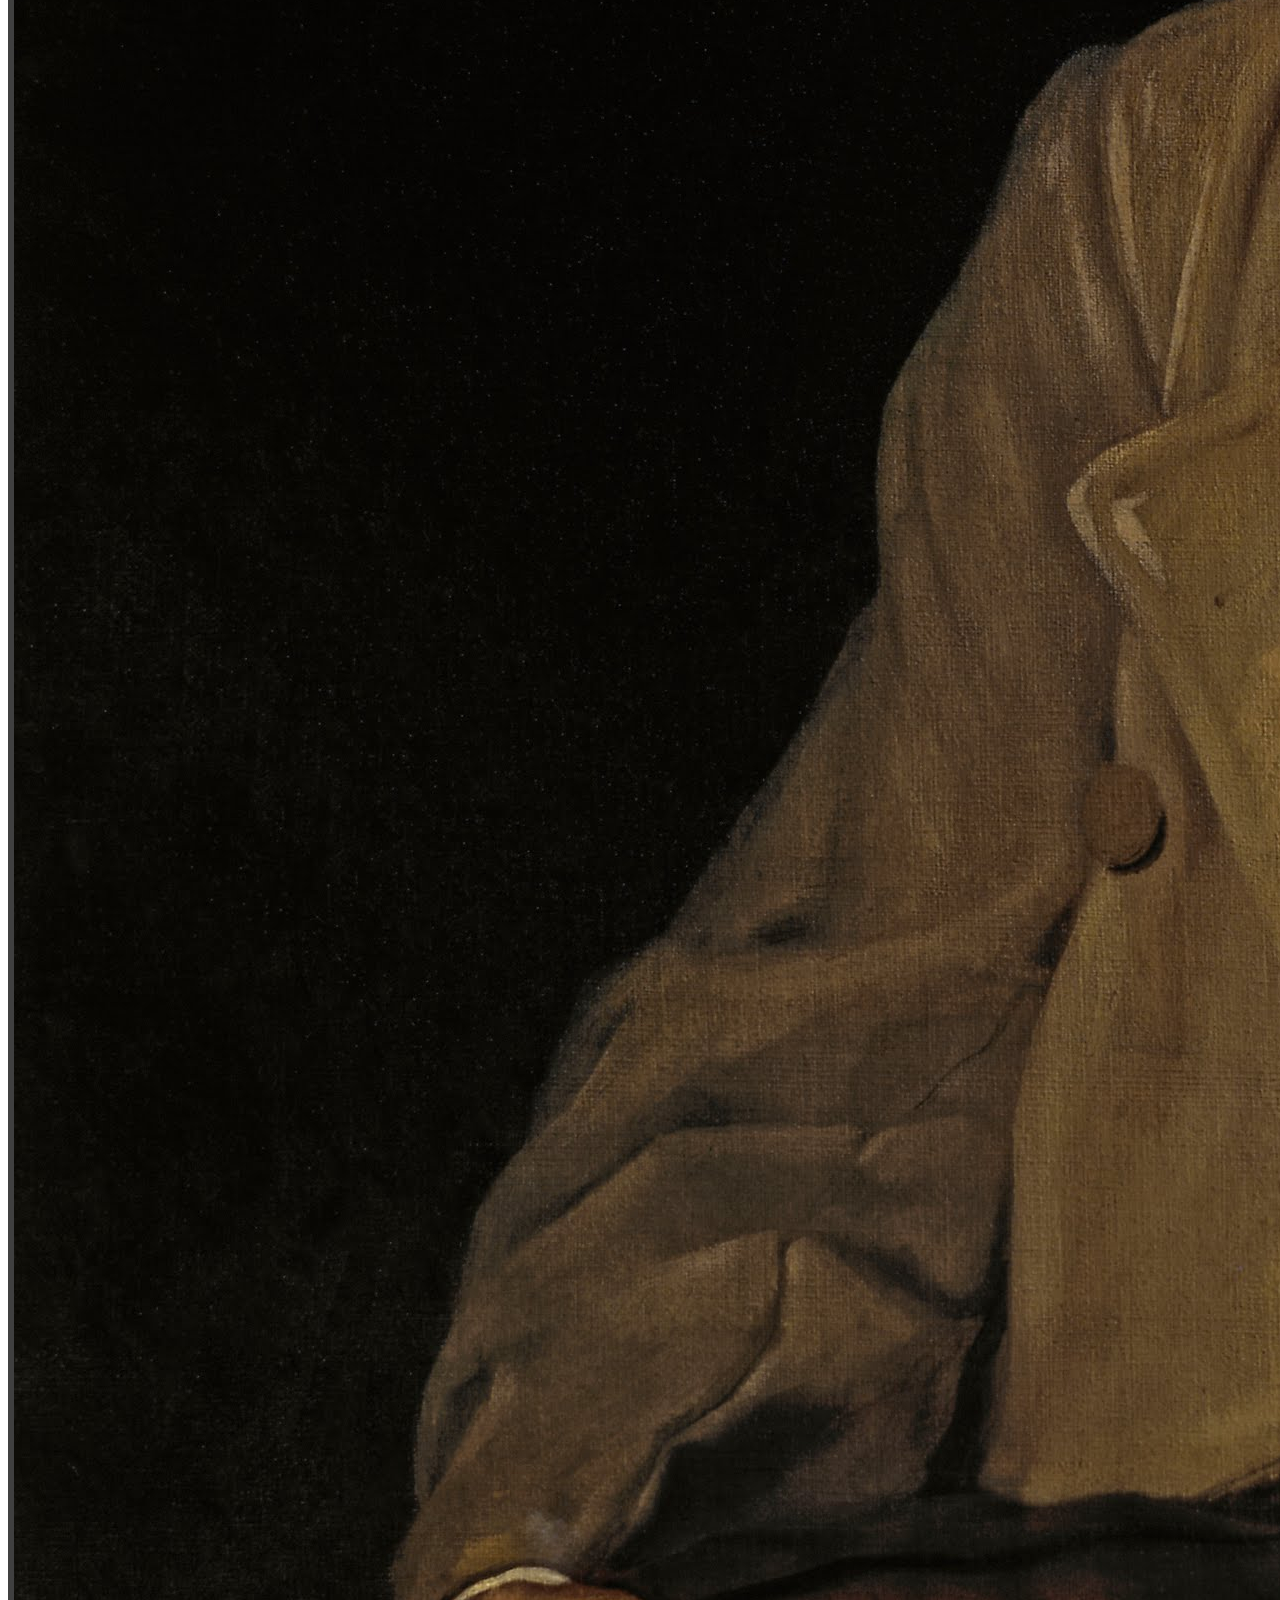
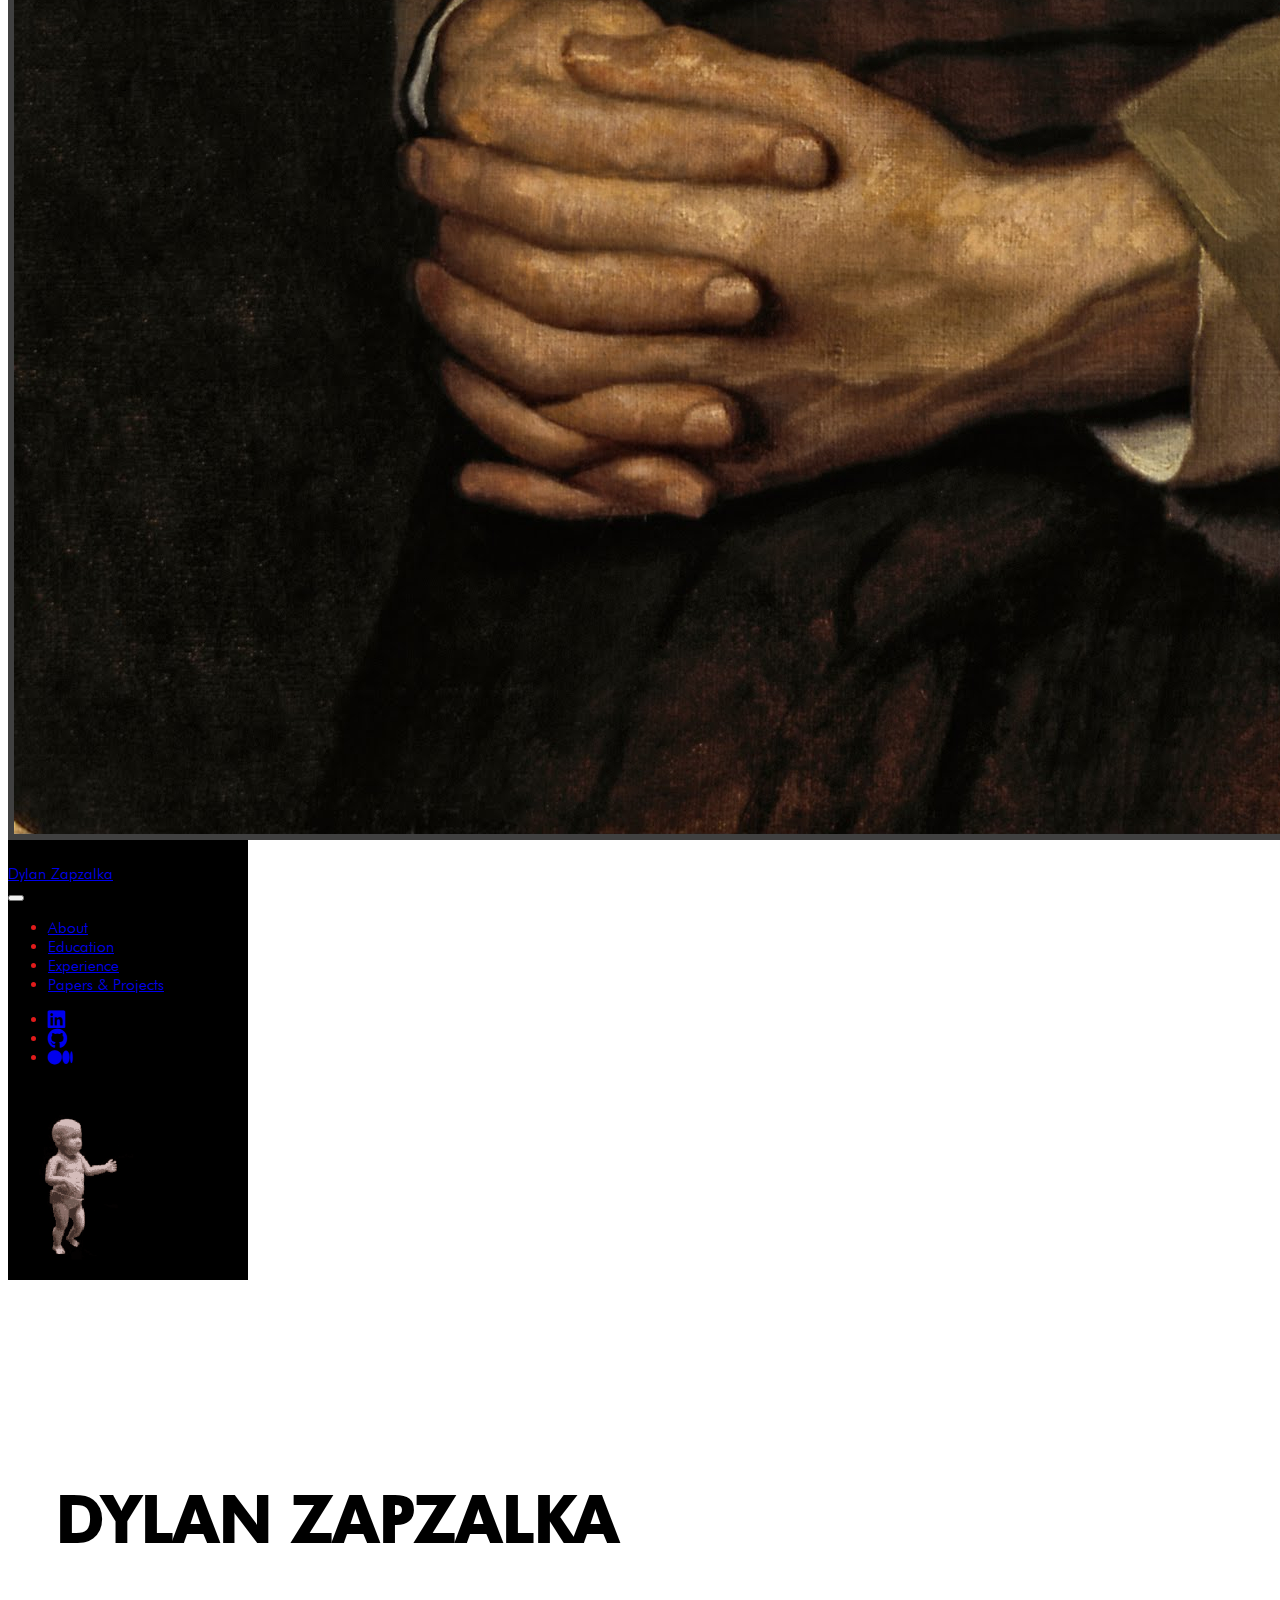
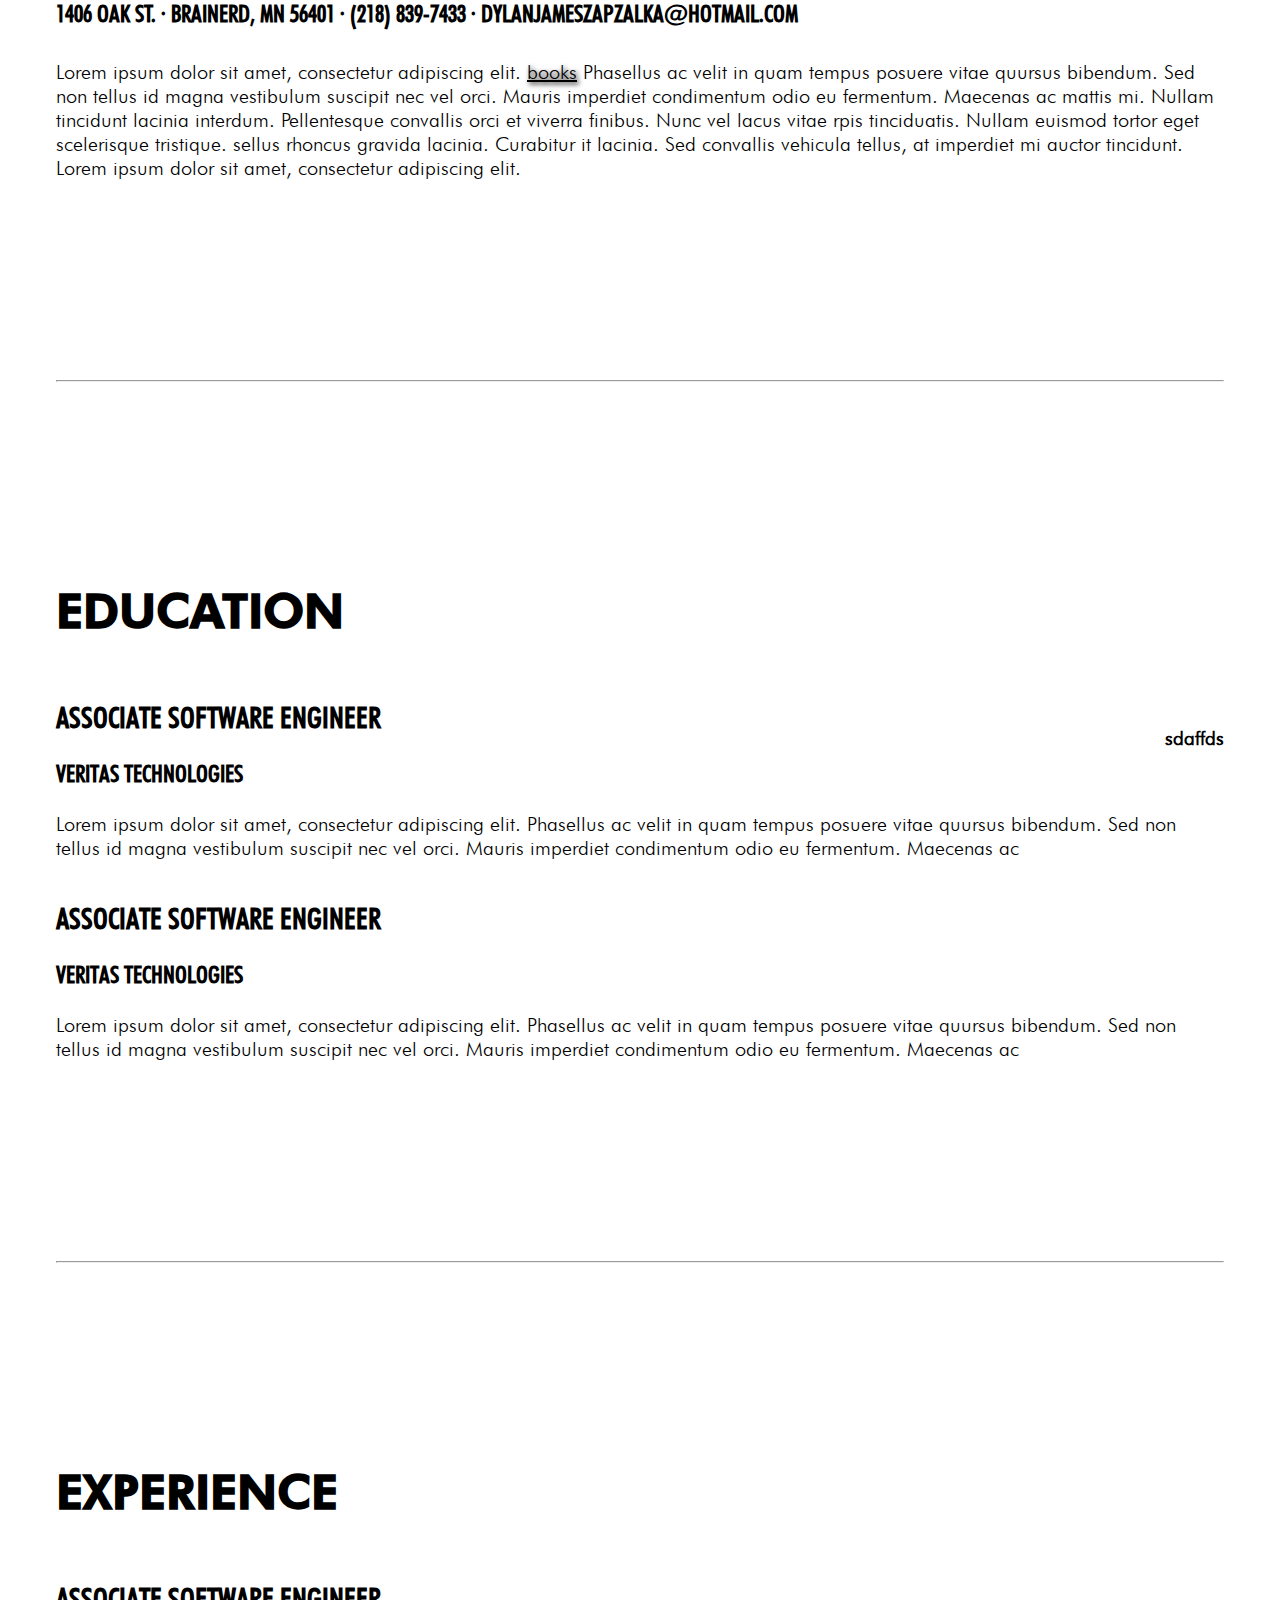
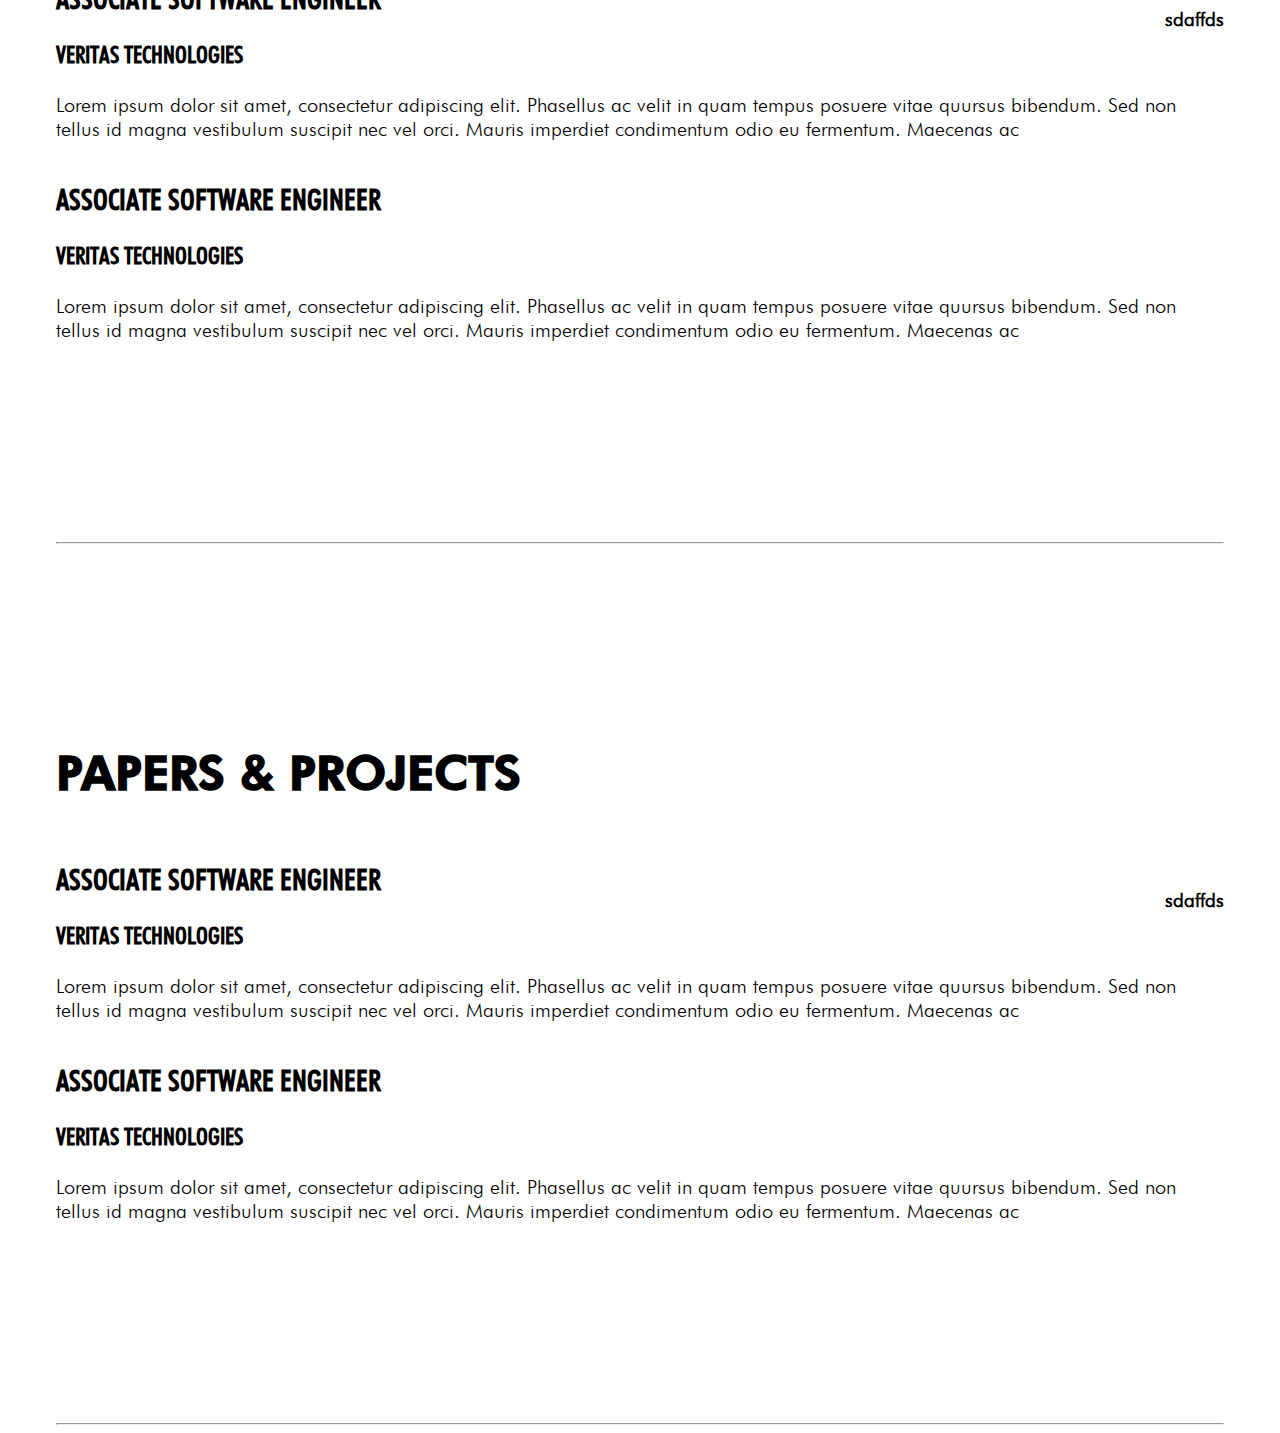
==== commit 6bfdd3bf: "Update" ====
--- a/index.html
+++ b/index.html
@@ -21,8 +21,8 @@
     <script src="script.js" type="text/javascript"></script>
 
     <!--Have everything in a single container and row. Container fluid is to fill the entire screen.-->
-    <div class="container-fluid">
-        <div class="row flex-nowrap">
+    <div class="container-fluid min-vh-100">
+        <div class="row flex-nowrap min-vh-100">
             
             <!--The sidebar-->
             <aside class="sidebar">
@@ -85,13 +85,15 @@
 
             <!--Main page content-->
             <main class="col">
-                <section class="about-section every-section" id="about-section">
+                <section class="section-type-1" id="about-section">
                     <h1>
                         Dylan Zapzalka
                     </h1>
+
                     <h2>
                         1406 OAK ST. · BRAINERD, MN 56401 · (218) 839-7433 · DYLANJAMESZAPZALKA@HOTMAIL.COM
                     </h2>
+
                     <p>
                         Lorem ipsum dolor sit amet, consectetur adipiscing elit. <a href="./books" class="rainbow">books</a> Phasellus ac velit in quam tempus posuere vitae quursus bibendum. Sed non tellus id magna vestibulum suscipit nec vel orci.
                         Mauris imperdiet condimentum odio eu fermentum. Maecenas ac mattis mi. Nullam tincidunt lacinia interdum. Pellentesque convallis orci et viverra finibus. Nunc vel lacus vitae rpis tinciduatis. Nullam euismod tortor eget scelerisque tristique.
@@ -100,47 +102,98 @@
                 </section>
                 <hr>
 
-                <section class="education-section every-section" id="education-section">
-                    <h1>
-                        Dylan Zapzalka
-                    </h1>
-                    <h2>
-                        1406 OAK ST. · BRAINERD, MN 56401 · (218) 839-7433 · DYLANJAMESZAPZALKA@HOTMAIL.COM
-                    </h2>
-                    <p>
-                        Lorem ipsum dolor sit amet, consectetur adipiscing elit. Phasellus ac velit in quam tempus posuere vitae quursus bibendum. Sed non tellus id magna vestibulum suscipit nec vel orci.
-                        Mauris imperdiet condimentum odio eu fermentum. Maecenas ac mattis mi. Nullam tincidunt lacinia interdum. Pellentesque convallis orci et viverra finibus. Nunc vel lacus vitae rpis tinciduatis. Nullam euismod tortor eget scelerisque tristique.
-                        sellus rhoncus gravida lacinia. Curabitur it lacinia. Sed convallis vehicula tellus, at imperdiet mi auctor tincidunt. Lorem ipsum dolor sit amet, consectetur adipiscing elit.
-                    </p>
-                </section>
-                <hr>
-
-                <section class="experience-section every-section" id="experience-section">
-                    <h1>
-                        Dylan Zapzalka
-                    </h1>
-                    <h2>
-                        1406 OAK ST. · BRAINERD, MN 56401 · (218) 839-7433 · DYLANJAMESZAPZALKA@HOTMAIL.COM
-                    </h2>
-                    <p>
-                        Lorem ipsum dolor sit amet, consectetur adipiscing elit. Phasellus ac velit in quam tempus posuere vitae quursus bibendum. Sed non tellus id magna vestibulum suscipit nec vel orci.
-                        Mauris imperdiet condimentum odio eu fermentum. Maecenas ac mattis mi. Nullam tincidunt lacinia interdum. Pellentesque convallis orci et viverra finibus. Nunc vel lacus vitae rpis tinciduatis. Nullam euismod tortor eget scelerisque tristique.
-                        sellus rhoncus gravida lacinia. Curabitur it lacinia. Sed convallis vehicula tellus, at imperdiet mi auctor tincidunt. Lorem ipsum dolor sit amet, consectetur adipiscing elit.
-                    </p>
-                </section>
-                <hr>
-
-                <section class="papers-and-projects-section every-section" id="papers-and-projects-section">
-                    <h1>
-                        Dylan Zapzalka
-                    </h1>
-                    <h2>
-                        1406 OAK ST. · BRAINERD, MN 56401 · (218) 839-7433 · DYLANJAMESZAPZALKA@HOTMAIL.COM
-                    </h2>
-                    <p>
-                        Lorem ipsum dolor sit amet, consectetur adipiscing elit. Phasellus ac velit in quam tempus posuere vitae quursus bibendum. Sed non tellus id magna vestibulum suscipit nec vel orci.
-                        Mauris imperdiet condimentum odio eu fermentum. Maecenas ac mattis mi. Nullam tincidunt lacinia interdum. Pellentesque convallis orci et viverra finibus. Nunc vel lacus vitae rpis tinciduatis. Nullam euismod tortor eget scelerisque tristique.
-                        sellus rhoncus gravida lacinia. Curabitur it lacinia. Sed convallis vehicula tellus, at imperdiet mi auctor tincidunt. Lorem ipsum dolor sit amet, consectetur adipiscing elit.
+                <section class="section-type-2" id="education-section">
+                    <h1>
+                        Education
+                    </h1>
+                    <h4>
+                        sdaffds
+                    </h4>
+                    <h2>
+                        Associate Software Engineer
+                    </h2>
+
+                    <h3>
+                        Veritas Technologies
+                    </h3>
+                    <p>
+                        Lorem ipsum dolor sit amet, consectetur adipiscing elit. Phasellus ac velit in quam tempus posuere vitae quursus bibendum. Sed non tellus id magna vestibulum suscipit nec vel orci.
+                        Mauris imperdiet condimentum odio eu fermentum. Maecenas ac
+                    </p>
+
+                    <h2>
+                        Associate Software Engineer
+                    </h2>
+                    <h3>
+                        Veritas Technologies
+                    </h3>
+                    <p>
+                        Lorem ipsum dolor sit amet, consectetur adipiscing elit. Phasellus ac velit in quam tempus posuere vitae quursus bibendum. Sed non tellus id magna vestibulum suscipit nec vel orci.
+                        Mauris imperdiet condimentum odio eu fermentum. Maecenas ac
+                    </p>
+                </section>
+                <hr>
+
+                <section class="section-type-2" id="experience-section">
+                    <h1>
+                        Experience
+                    </h1>
+                    <h4>
+                        sdaffds
+                    </h4>
+                    <h2>
+                        Associate Software Engineer
+                    </h2>
+
+                    <h3>
+                        Veritas Technologies
+                    </h3>
+                    <p>
+                        Lorem ipsum dolor sit amet, consectetur adipiscing elit. Phasellus ac velit in quam tempus posuere vitae quursus bibendum. Sed non tellus id magna vestibulum suscipit nec vel orci.
+                        Mauris imperdiet condimentum odio eu fermentum. Maecenas ac
+                    </p>
+
+                    <h2>
+                        Associate Software Engineer
+                    </h2>
+                    <h3>
+                        Veritas Technologies
+                    </h3>
+                    <p>
+                        Lorem ipsum dolor sit amet, consectetur adipiscing elit. Phasellus ac velit in quam tempus posuere vitae quursus bibendum. Sed non tellus id magna vestibulum suscipit nec vel orci.
+                        Mauris imperdiet condimentum odio eu fermentum. Maecenas ac
+                    </p>
+                </section>
+                <hr>
+
+                <section class="section-type-2" id="papers-and-projects-section">
+                    <h1>
+                        Papers & Projects
+                    </h1>
+                    <h4>
+                        sdaffds
+                    </h4>
+                    <h2>
+                        Associate Software Engineer
+                    </h2>
+
+                    <h3>
+                        Veritas Technologies
+                    </h3>
+                    <p>
+                        Lorem ipsum dolor sit amet, consectetur adipiscing elit. Phasellus ac velit in quam tempus posuere vitae quursus bibendum. Sed non tellus id magna vestibulum suscipit nec vel orci.
+                        Mauris imperdiet condimentum odio eu fermentum. Maecenas ac
+                    </p>
+
+                    <h2>
+                        Associate Software Engineer
+                    </h2>
+                    <h3>
+                        Veritas Technologies
+                    </h3>
+                    <p>
+                        Lorem ipsum dolor sit amet, consectetur adipiscing elit. Phasellus ac velit in quam tempus posuere vitae quursus bibendum. Sed non tellus id magna vestibulum suscipit nec vel orci.
+                        Mauris imperdiet condimentum odio eu fermentum. Maecenas ac
                     </p>
                 </section>
                 <hr>
--- a/style.css
+++ b/style.css
@@ -58,25 +58,60 @@
 
 
 /*Defines CSS for each section in every page*/
-.every-section {
+.section-type-1 {
     margin-top: 200px;
     margin-bottom: 200px;
     scroll-margin: 200px;
 }
-.about-section h1 {
+.section-type-1 h1 {
     font-family: 'Futura Heavy BT';
     font-size: 64px;
     text-transform: uppercase;
 }
-.about-section h2 {
+.section-type-1 h2 {
     font-family: 'Futura Condensed BT';
     font-size: 24px;
     text-transform: uppercase;
 }
-.about-section p {
+.section-type-1 p {
     font-family: 'Futura Light BT';
     font-size: 20px;
     margin-top:32px;
+}
+
+.section-type-2 {
+    margin-top: 200px;
+    margin-bottom: 200px;
+    scroll-margin: 200px;
+}
+.section-type-2 h1 {
+    font-family: 'Futura Heavy BT';
+    font-size: 48px;
+    text-transform: uppercase;
+    margin-bottom: 60px;
+}
+.section-type-2 h2 {
+    font-family: 'Futura Condensed BT';
+    font-size: 30px;
+    text-transform: uppercase;
+    margin-top: 40px;
+    margin-bottom: 16px;
+}
+.section-type-2 h3 {
+    font-family: 'Futura Condensed BT';
+    font-size: 24px;
+    text-transform: uppercase;
+}
+.section-type-2 h4 {
+    font-family: 'Futura Light BT';
+    font-size: 20px;
+    float: right;
+}
+.section-type-2 p {
+    font-family: 'Futura Light BT';
+    font-size: 20px;
+    margin-top:32px;
+    margin-top:0px;
 }
 
 
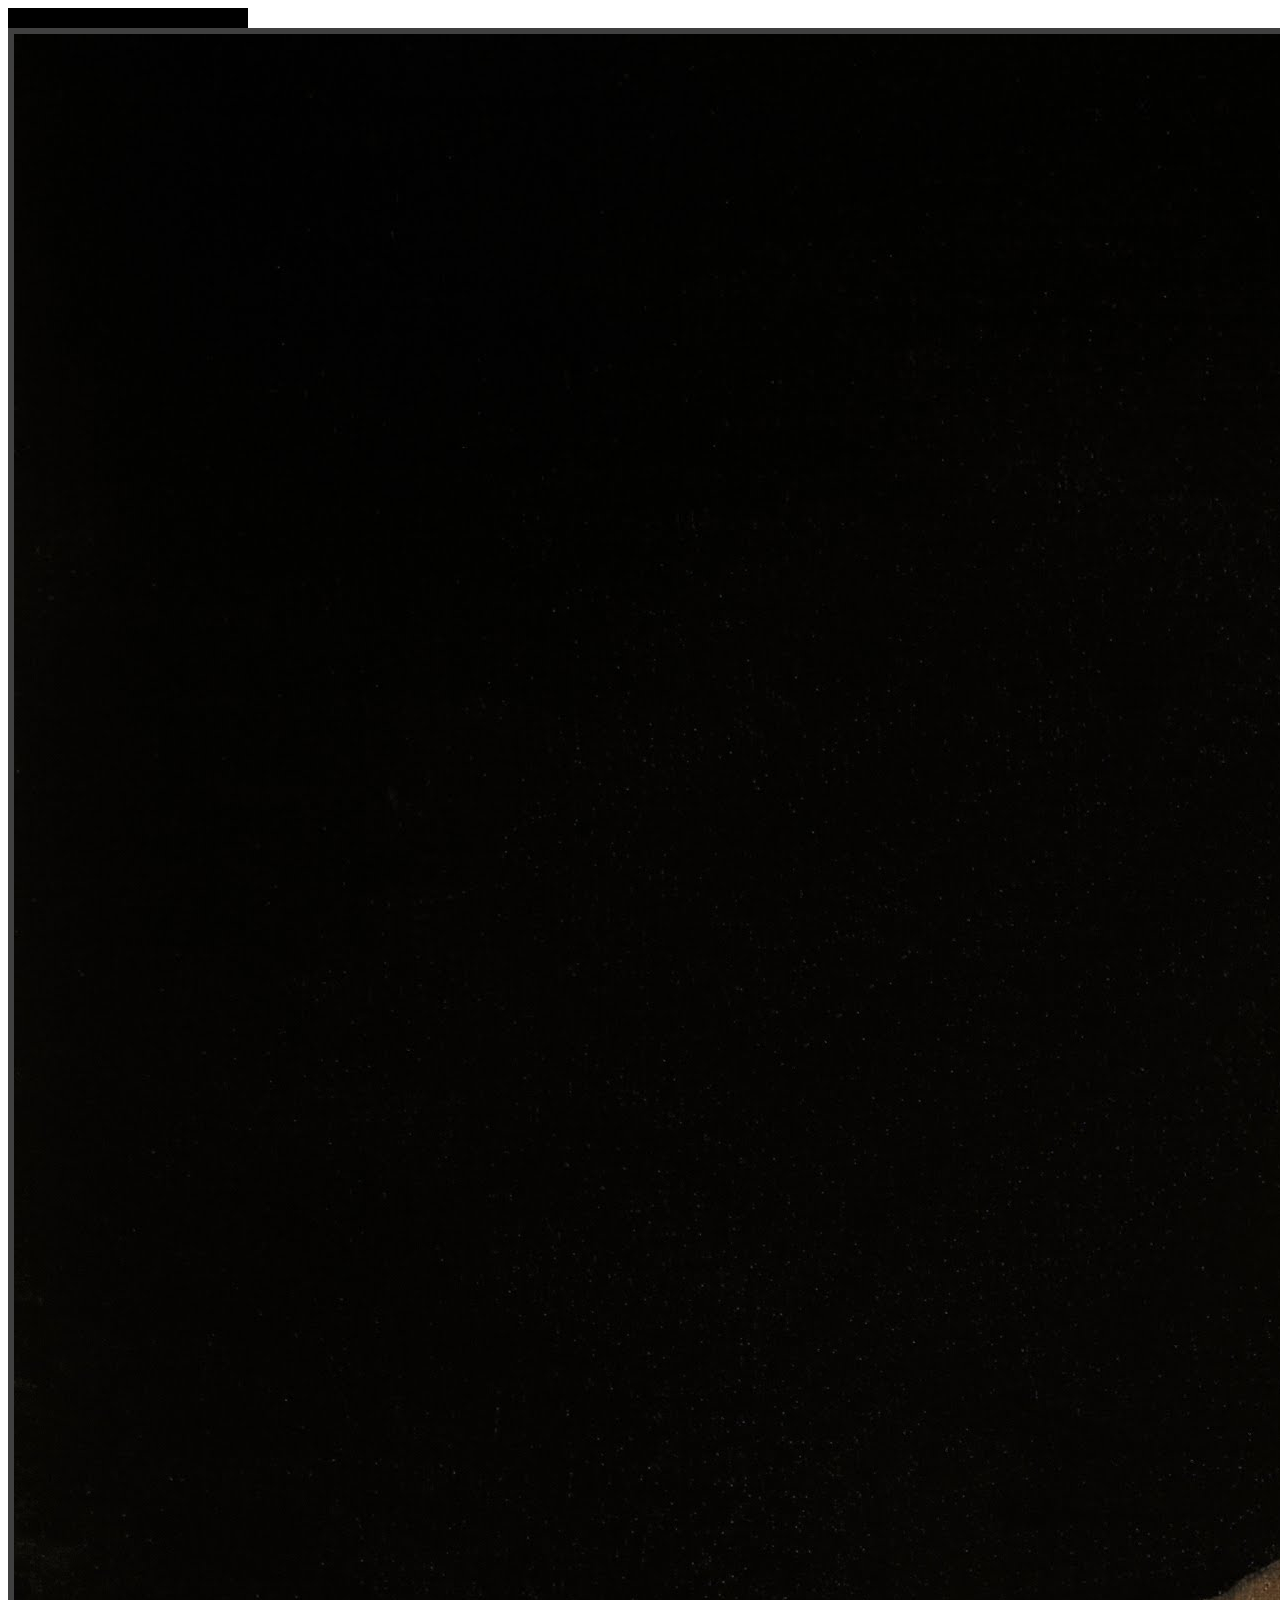
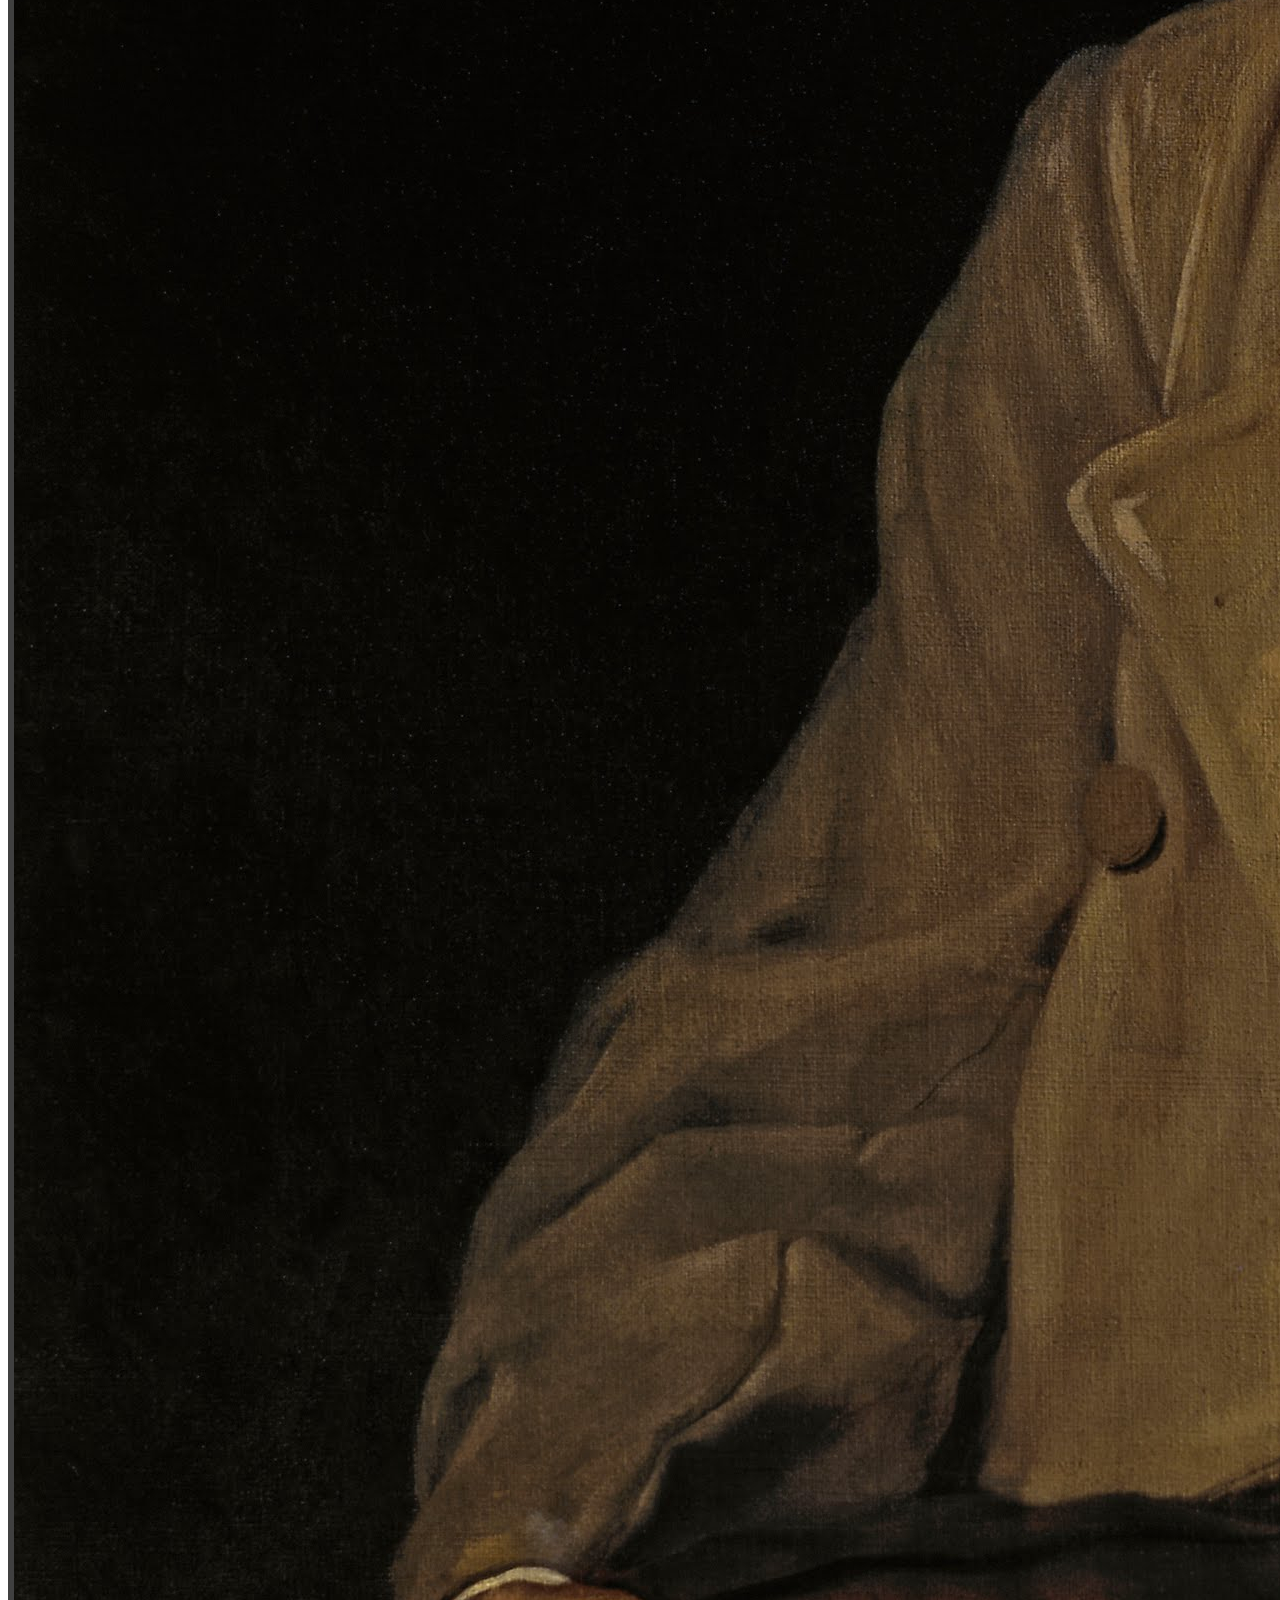
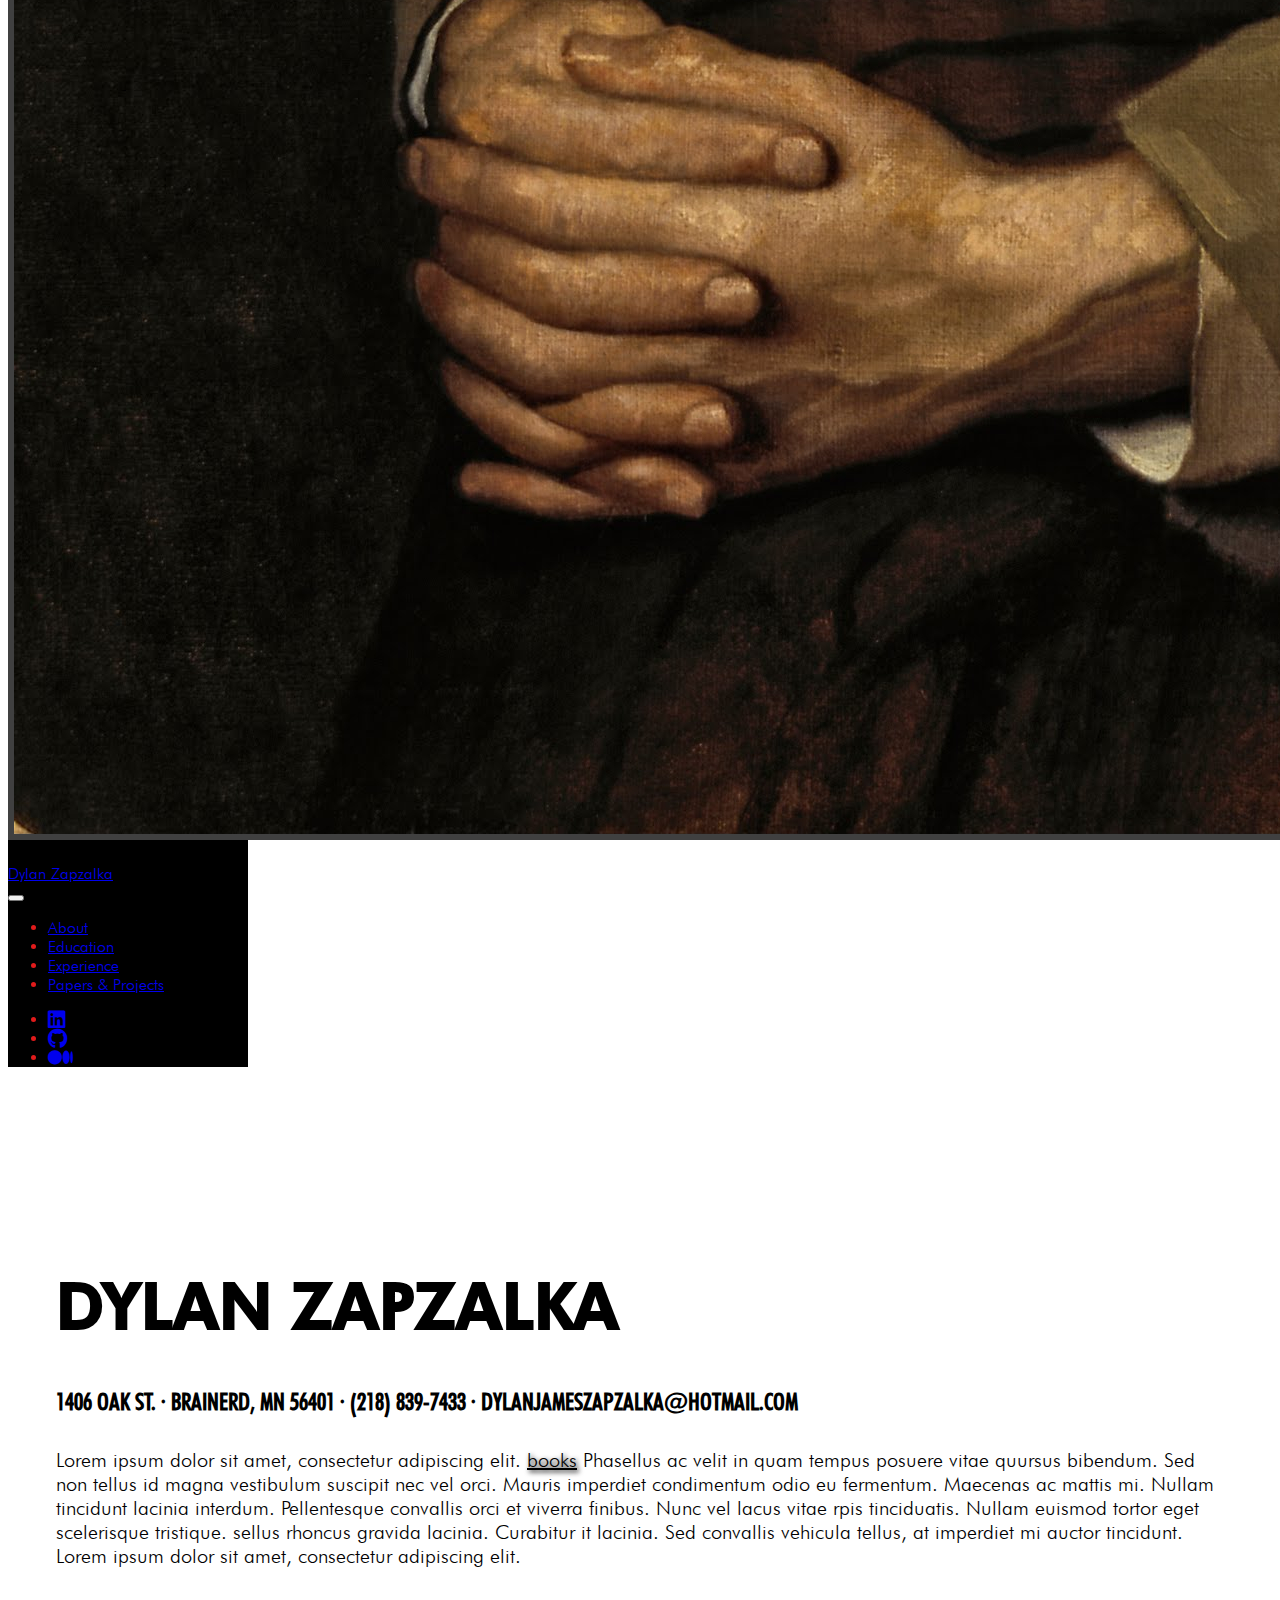
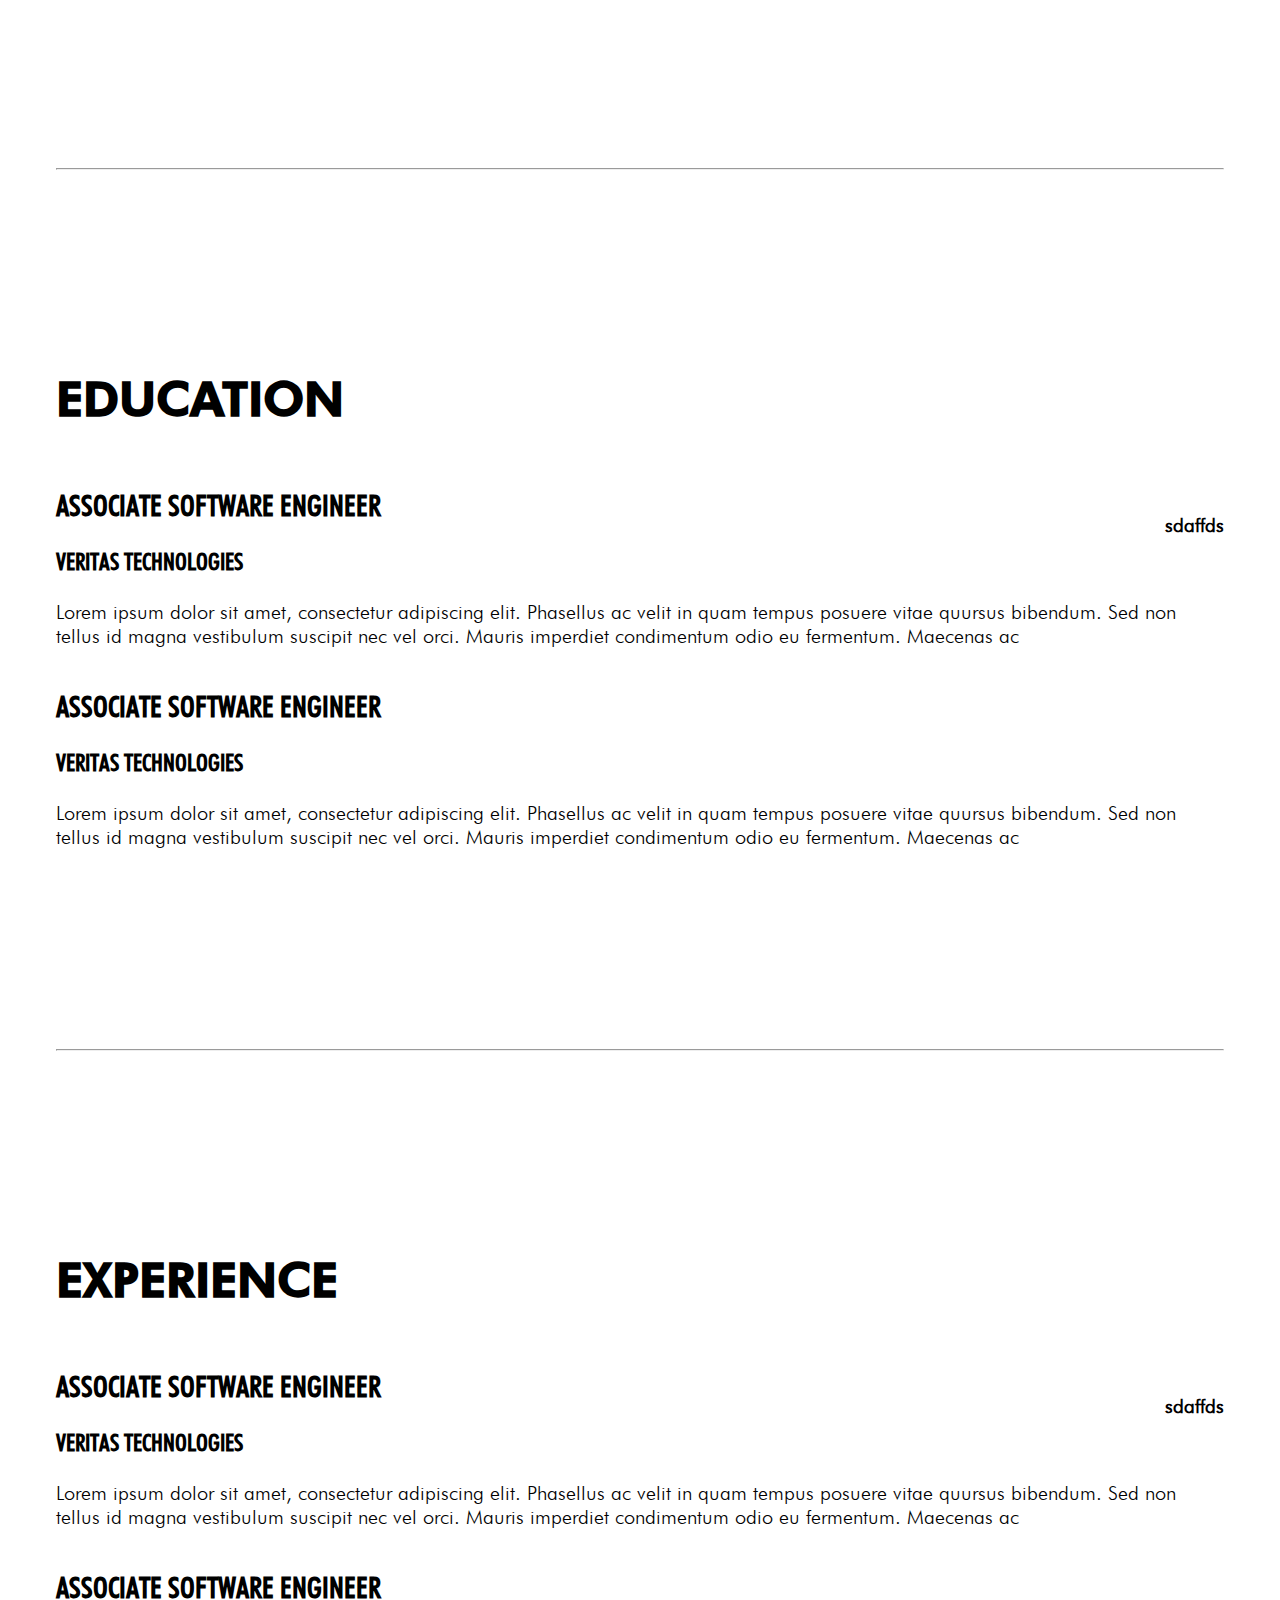
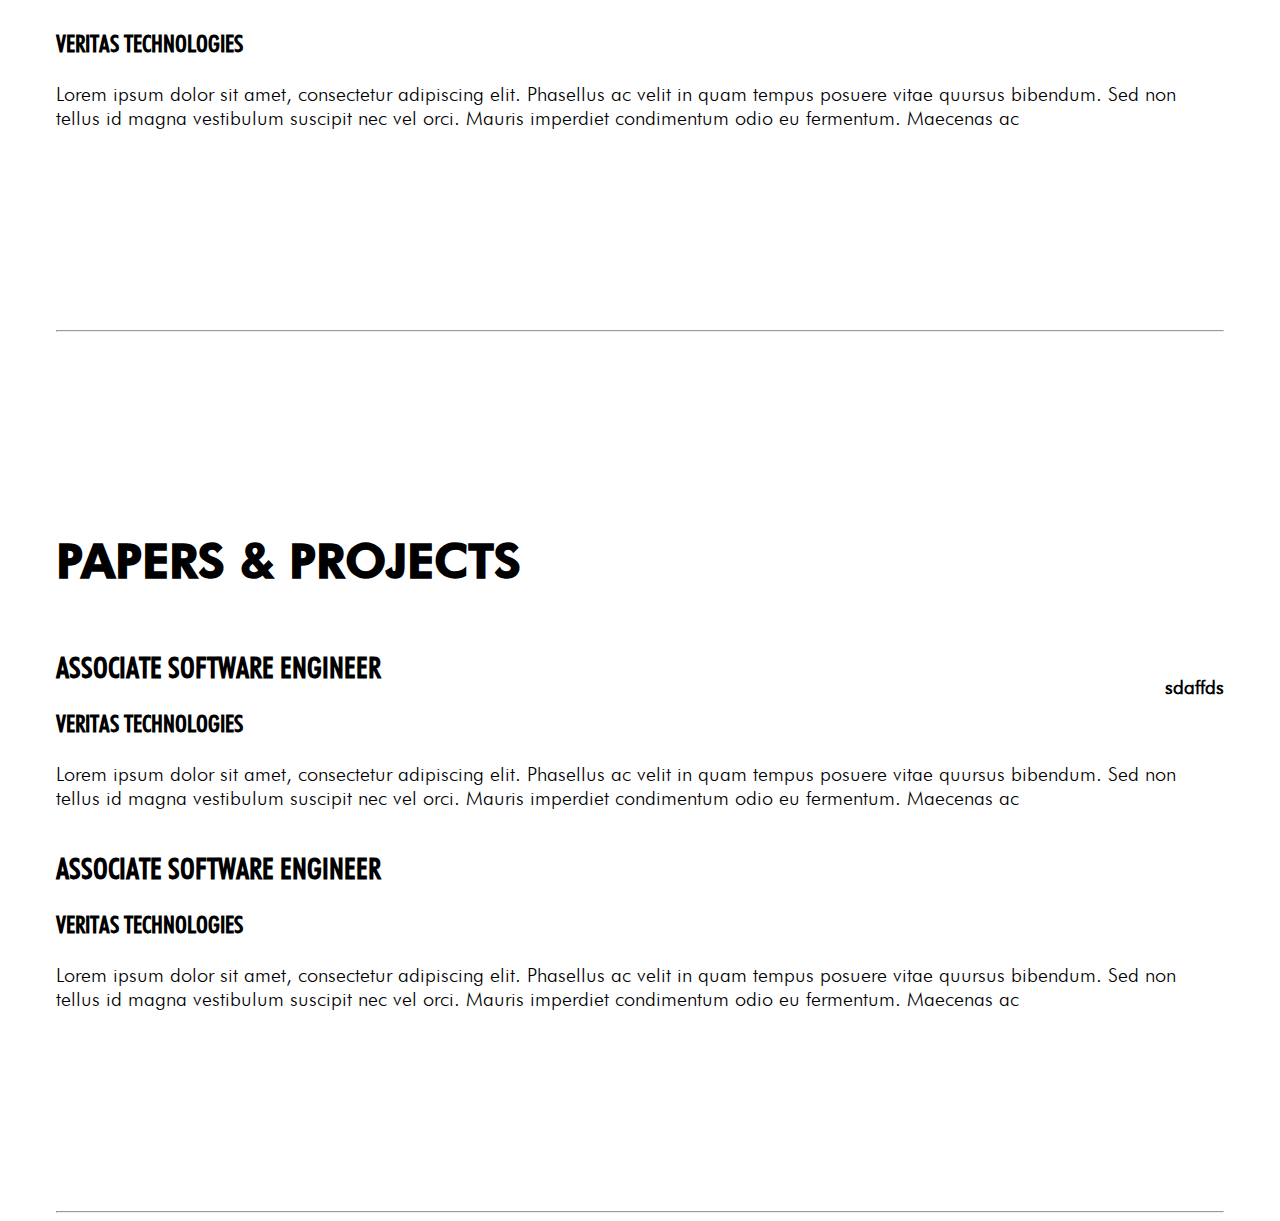
==== commit 02c47631: "Temporary changes" ====
--- a/index.html
+++ b/index.html
@@ -75,9 +75,6 @@
                         </li>
                     </ul>
                     
-                    <a href="https://www.youtube.com/watch?v=-5x5OXfe9KY" target="_blank" rel="noopener noreferrer">
-                        <img src="gifs/baby.gif" alt="Dancing Baby" class="navigation-baby d-none d-md-block">
-                    </a>
                 </nav>
             </aside>
 
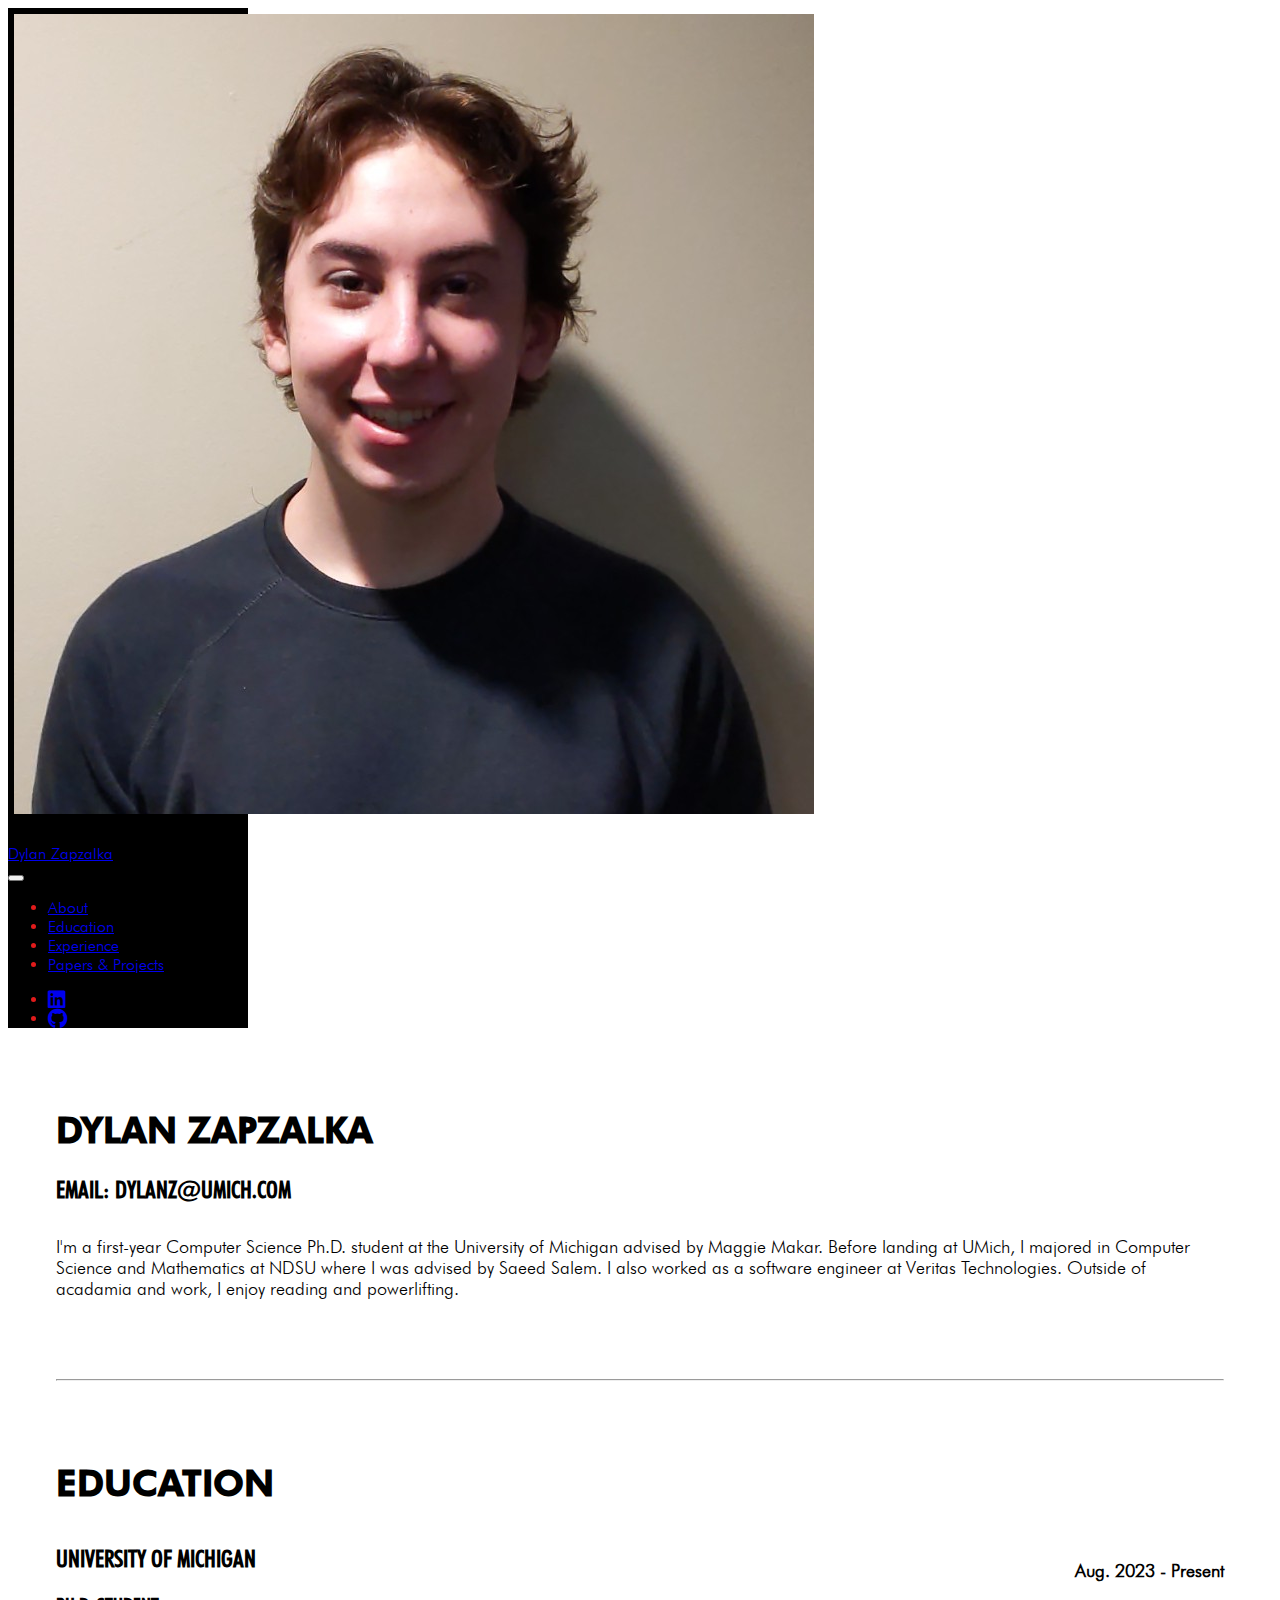
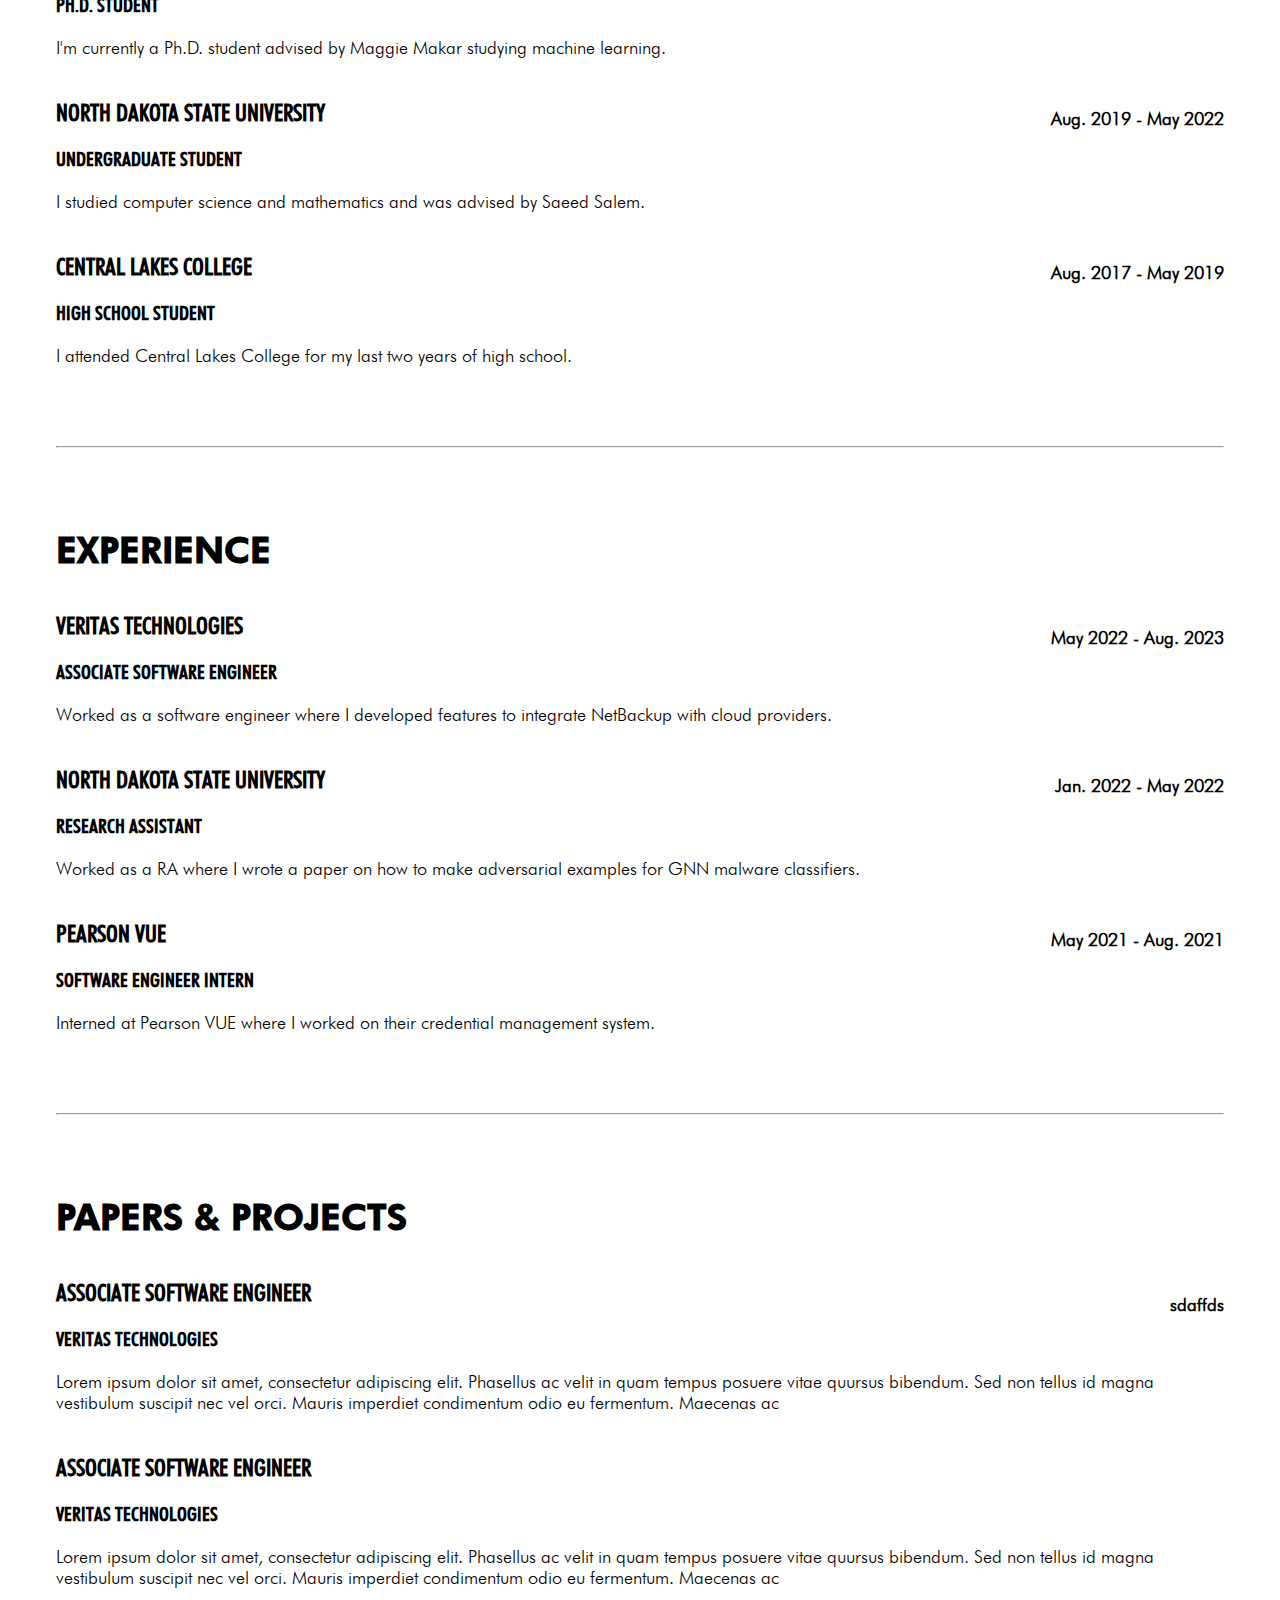
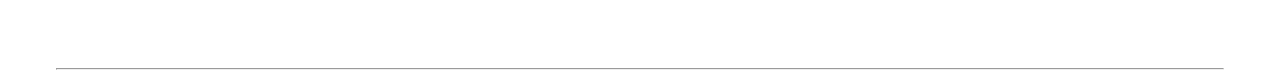
==== commit ffdedfa0: "More changes" ====
--- a/index.html
+++ b/index.html
@@ -31,7 +31,7 @@
                     <!--Name and picture-->
                     <a href="./" class="navbar-brand mx-0 font-weight-bold text-nowrap">
                         <div class="text-center p-3">
-                            <img src="images/profile_pic.jpg" alt="Profile Picture" class="img-fluid rounded-circle profile-picture d-none d-md-block">
+                            <img src="images/profile_pic.jpg" alt="Profile Picture" class="img-fluid profile-picture d-none d-md-block">
                             Dylan Zapzalka
                         </div>
                     </a>
@@ -68,11 +68,6 @@
                                 <i class="fab fa-github fa-lg"></i>
                             </a>
                         </li>
-                        <li class="nav-item">
-                            <a href="#" class="nav-link text-white">
-                                <i class="fab fa-medium fa-lg"></i>
-                            </a>
-                        </li>
                     </ul>
                     
                 </nav>
@@ -88,13 +83,12 @@
                     </h1>
 
                     <h2>
-                        1406 OAK ST. · BRAINERD, MN 56401 · (218) 839-7433 · DYLANJAMESZAPZALKA@HOTMAIL.COM
-                    </h2>
-
-                    <p>
-                        Lorem ipsum dolor sit amet, consectetur adipiscing elit. <a href="./books" class="rainbow">books</a> Phasellus ac velit in quam tempus posuere vitae quursus bibendum. Sed non tellus id magna vestibulum suscipit nec vel orci.
-                        Mauris imperdiet condimentum odio eu fermentum. Maecenas ac mattis mi. Nullam tincidunt lacinia interdum. Pellentesque convallis orci et viverra finibus. Nunc vel lacus vitae rpis tinciduatis. Nullam euismod tortor eget scelerisque tristique.
-                        sellus rhoncus gravida lacinia. Curabitur it lacinia. Sed convallis vehicula tellus, at imperdiet mi auctor tincidunt. Lorem ipsum dolor sit amet, consectetur adipiscing elit.
+                        Email: dylanz@umich.com
+                    </h2>
+
+                    <p>
+                        I'm a first-year Computer Science Ph.D. student at the University of Michigan advised by Maggie Makar. Before landing at UMich, I majored in Computer Science and Mathematics at NDSU where
+                        I was advised by Saeed Salem. I also worked as a software engineer at Veritas Technologies. Outside of acadamia and work, I enjoy reading and powerlifting.
                     </p>
                 </section>
                 <hr>
@@ -103,62 +97,91 @@
                     <h1>
                         Education
                     </h1>
-                    <h4>
-                        sdaffds
-                    </h4>
-                    <h2>
+
+                    <h4>
+                        Aug. 2023 - Present
+                    </h4>
+                    <h2>
+                        University of Michigan
+                    </h2>
+                    <h3>
+                        Ph.D. Student
+                    </h3>
+                    <p>
+                        I'm currently a Ph.D. student advised by Maggie Makar studying machine learning.
+                    </p>
+
+                    <h4>
+                        Aug. 2019 - May 2022
+                    </h4>
+                    <h2>
+                        North Dakota State University
+                    </h2>
+                    <h3>
+                        Undergraduate Student
+                    </h3>
+                    <p>
+                        I studied computer science and mathematics and was advised by Saeed Salem.
+                    </p>
+
+                    <h4>
+                        Aug. 2017 - May 2019
+                    </h4>
+                    <h2>
+                        Central Lakes College
+                    </h2>
+                    <h3>
+                        High School Student
+                    </h3>
+                    <p>
+                        I attended Central Lakes College for my last two years of high school.
+                    </p>
+
+                </section>
+                <hr>
+
+                <section class="section-type-2" id="experience-section">
+                    <h1>
+                        Experience
+                    </h1>
+
+                    <h4>
+                        May 2022 - Aug. 2023
+                    </h4>
+                    <h2>
+                        Veritas Technologies
+                    </h2>
+                    <h3>
                         Associate Software Engineer
-                    </h2>
-
-                    <h3>
-                        Veritas Technologies
-                    </h3>
-                    <p>
-                        Lorem ipsum dolor sit amet, consectetur adipiscing elit. Phasellus ac velit in quam tempus posuere vitae quursus bibendum. Sed non tellus id magna vestibulum suscipit nec vel orci.
-                        Mauris imperdiet condimentum odio eu fermentum. Maecenas ac
-                    </p>
-
-                    <h2>
-                        Associate Software Engineer
-                    </h2>
-                    <h3>
-                        Veritas Technologies
-                    </h3>
-                    <p>
-                        Lorem ipsum dolor sit amet, consectetur adipiscing elit. Phasellus ac velit in quam tempus posuere vitae quursus bibendum. Sed non tellus id magna vestibulum suscipit nec vel orci.
-                        Mauris imperdiet condimentum odio eu fermentum. Maecenas ac
-                    </p>
-                </section>
-                <hr>
-
-                <section class="section-type-2" id="experience-section">
-                    <h1>
-                        Experience
-                    </h1>
-                    <h4>
-                        sdaffds
-                    </h4>
-                    <h2>
-                        Associate Software Engineer
-                    </h2>
-
-                    <h3>
-                        Veritas Technologies
-                    </h3>
-                    <p>
-                        Lorem ipsum dolor sit amet, consectetur adipiscing elit. Phasellus ac velit in quam tempus posuere vitae quursus bibendum. Sed non tellus id magna vestibulum suscipit nec vel orci.
-                        Mauris imperdiet condimentum odio eu fermentum. Maecenas ac
-                    </p>
-
-                    <h2>
-                        Associate Software Engineer
-                    </h2>
-                    <h3>
-                        Veritas Technologies
-                    </h3>
-                    <p>
-                        Lorem ipsum dolor sit amet, consectetur adipiscing elit. Phasellus ac velit in quam tempus posuere vitae quursus bibendum. Sed non tellus id magna vestibulum suscipit nec vel orci.
-                        Mauris imperdiet condimentum odio eu fermentum. Maecenas ac
+                    </h3>
+                    <p>
+                        Worked as a software engineer where I developed features to integrate NetBackup with cloud providers.
+                    </p>
+
+                    <h4>
+                        Jan. 2022 - May 2022
+                    </h4>
+                    <h2>
+                        North Dakota State University
+                    </h2>
+                    <h3>
+                        Research Assistant
+                    </h3>
+                    <p>
+                        Worked as a RA where I wrote a paper on how to make adversarial examples for GNN malware classifiers.
+                    </p>
+
+                    <h4>
+                        May 2021 - Aug. 2021
+                    </h4>
+                    <h2>
+                        Pearson VUE
+                    </h2>
+                    <h3>
+                        Software Engineer Intern
+                    </h3>
+                    <p>
+                        Interned at Pearson VUE where I worked on their credential management system.
                     </p>
                 </section>
                 <hr>
--- a/style.css
+++ b/style.css
@@ -45,10 +45,9 @@
 
 
 .profile-picture {
-    margin-top: 20px;
     margin-bottom: 20px;
+    margin-right: 20px;  
     padding: 6px;
-    background-color: rgb(64,64,64);
 }
 
 .navigation-baby {
@@ -59,13 +58,13 @@
 
 /*Defines CSS for each section in every page*/
 .section-type-1 {
-    margin-top: 200px;
-    margin-bottom: 200px;
-    scroll-margin: 200px;
+    margin-top: 80px;
+    margin-bottom: 80px;
+    scroll-margin: 80px;
 }
 .section-type-1 h1 {
     font-family: 'Futura Heavy BT';
-    font-size: 64px;
+    font-size: 36px;
     text-transform: uppercase;
 }
 .section-type-1 h2 {
@@ -75,41 +74,42 @@
 }
 .section-type-1 p {
     font-family: 'Futura Light BT';
-    font-size: 20px;
+    font-size: 18px;
     margin-top:32px;
 }
 
 .section-type-2 {
-    margin-top: 200px;
-    margin-bottom: 200px;
-    scroll-margin: 200px;
+    margin-top: 80px;
+    margin-bottom: 80px;
+    scroll-margin: 80px;
 }
 .section-type-2 h1 {
     font-family: 'Futura Heavy BT';
-    font-size: 48px;
+    font-size: 36px;
     text-transform: uppercase;
-    margin-bottom: 60px;
 }
 .section-type-2 h2 {
     font-family: 'Futura Condensed BT';
-    font-size: 30px;
+    font-size: 24px;
     text-transform: uppercase;
     margin-top: 40px;
     margin-bottom: 16px;
 }
 .section-type-2 h3 {
     font-family: 'Futura Condensed BT';
-    font-size: 24px;
+    font-size: 20px;
     text-transform: uppercase;
 }
 .section-type-2 h4 {
     font-family: 'Futura Light BT';
-    font-size: 20px;
+    font-size: 18px;
     float: right;
+    margin-top: 32px;
+    margin-bottom: 16px;
 }
 .section-type-2 p {
     font-family: 'Futura Light BT';
-    font-size: 20px;
+    font-size: 18px;
     margin-top:32px;
     margin-top:0px;
 }
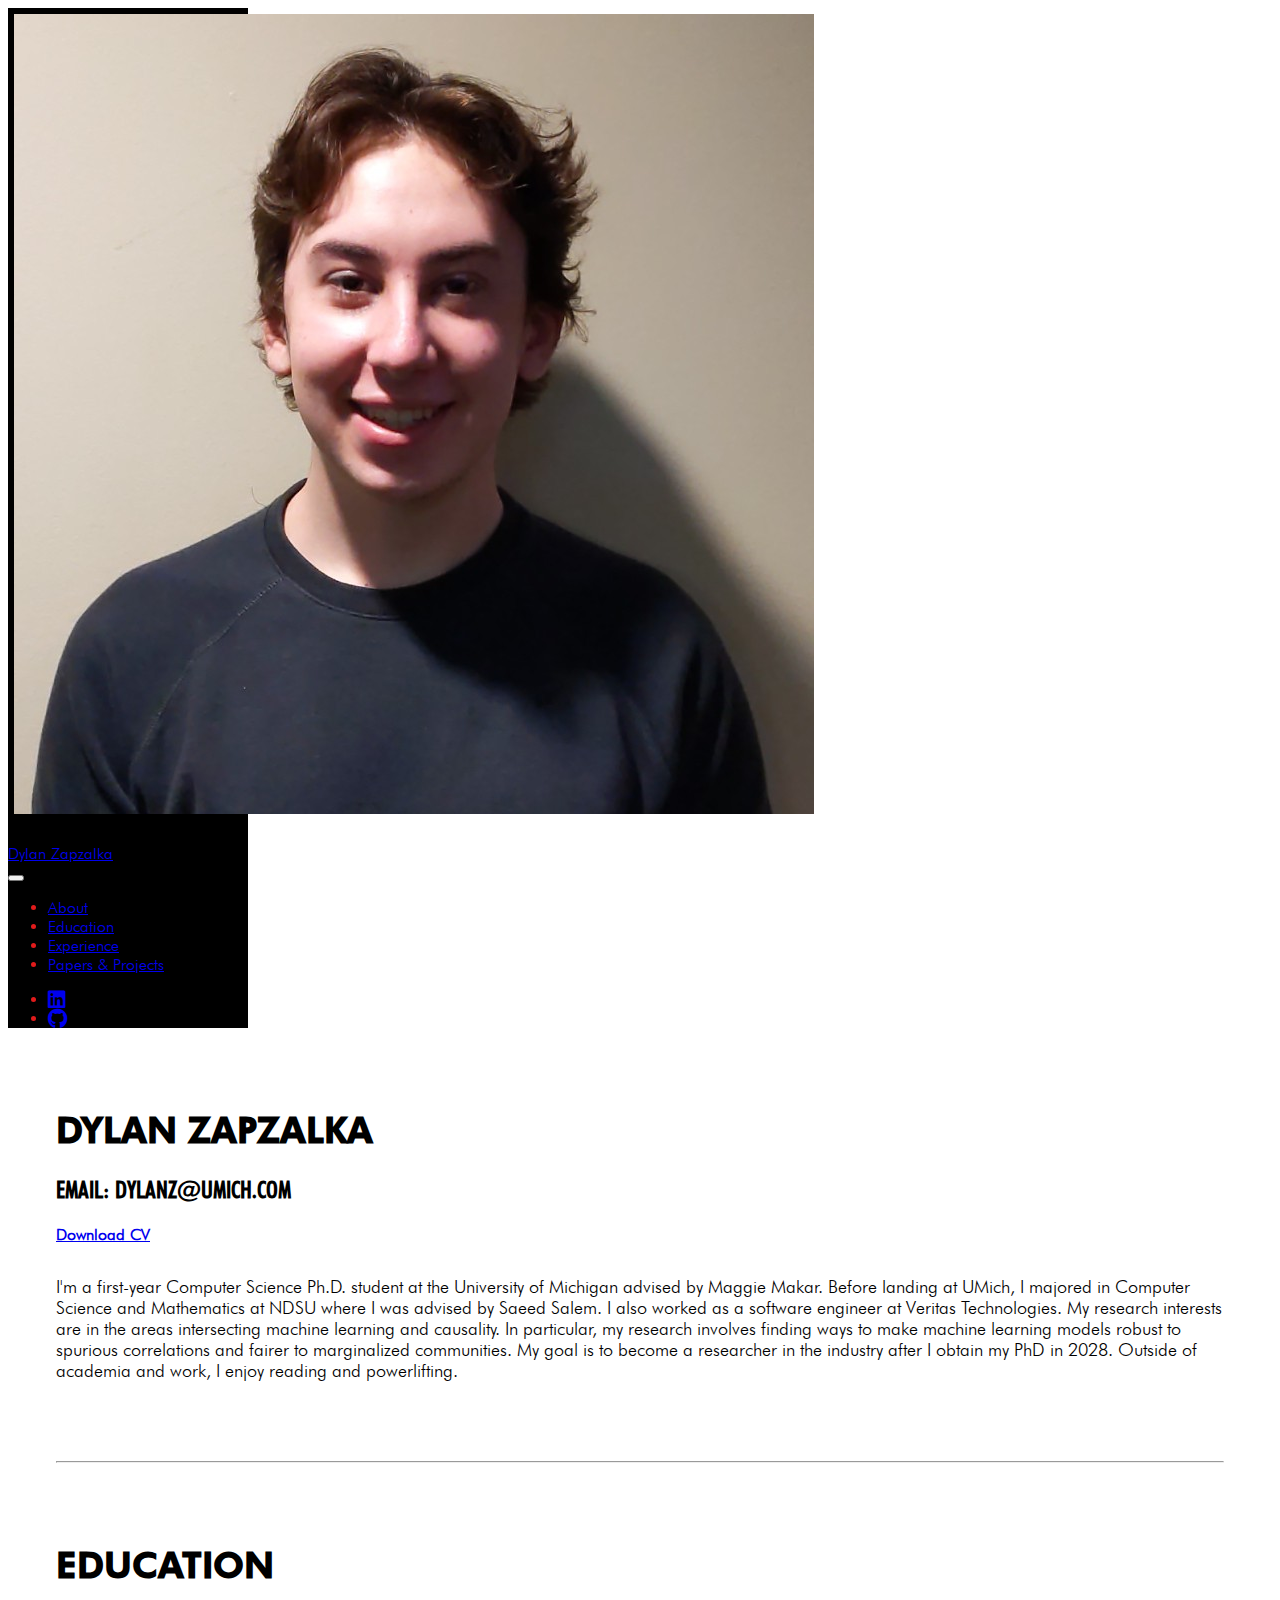
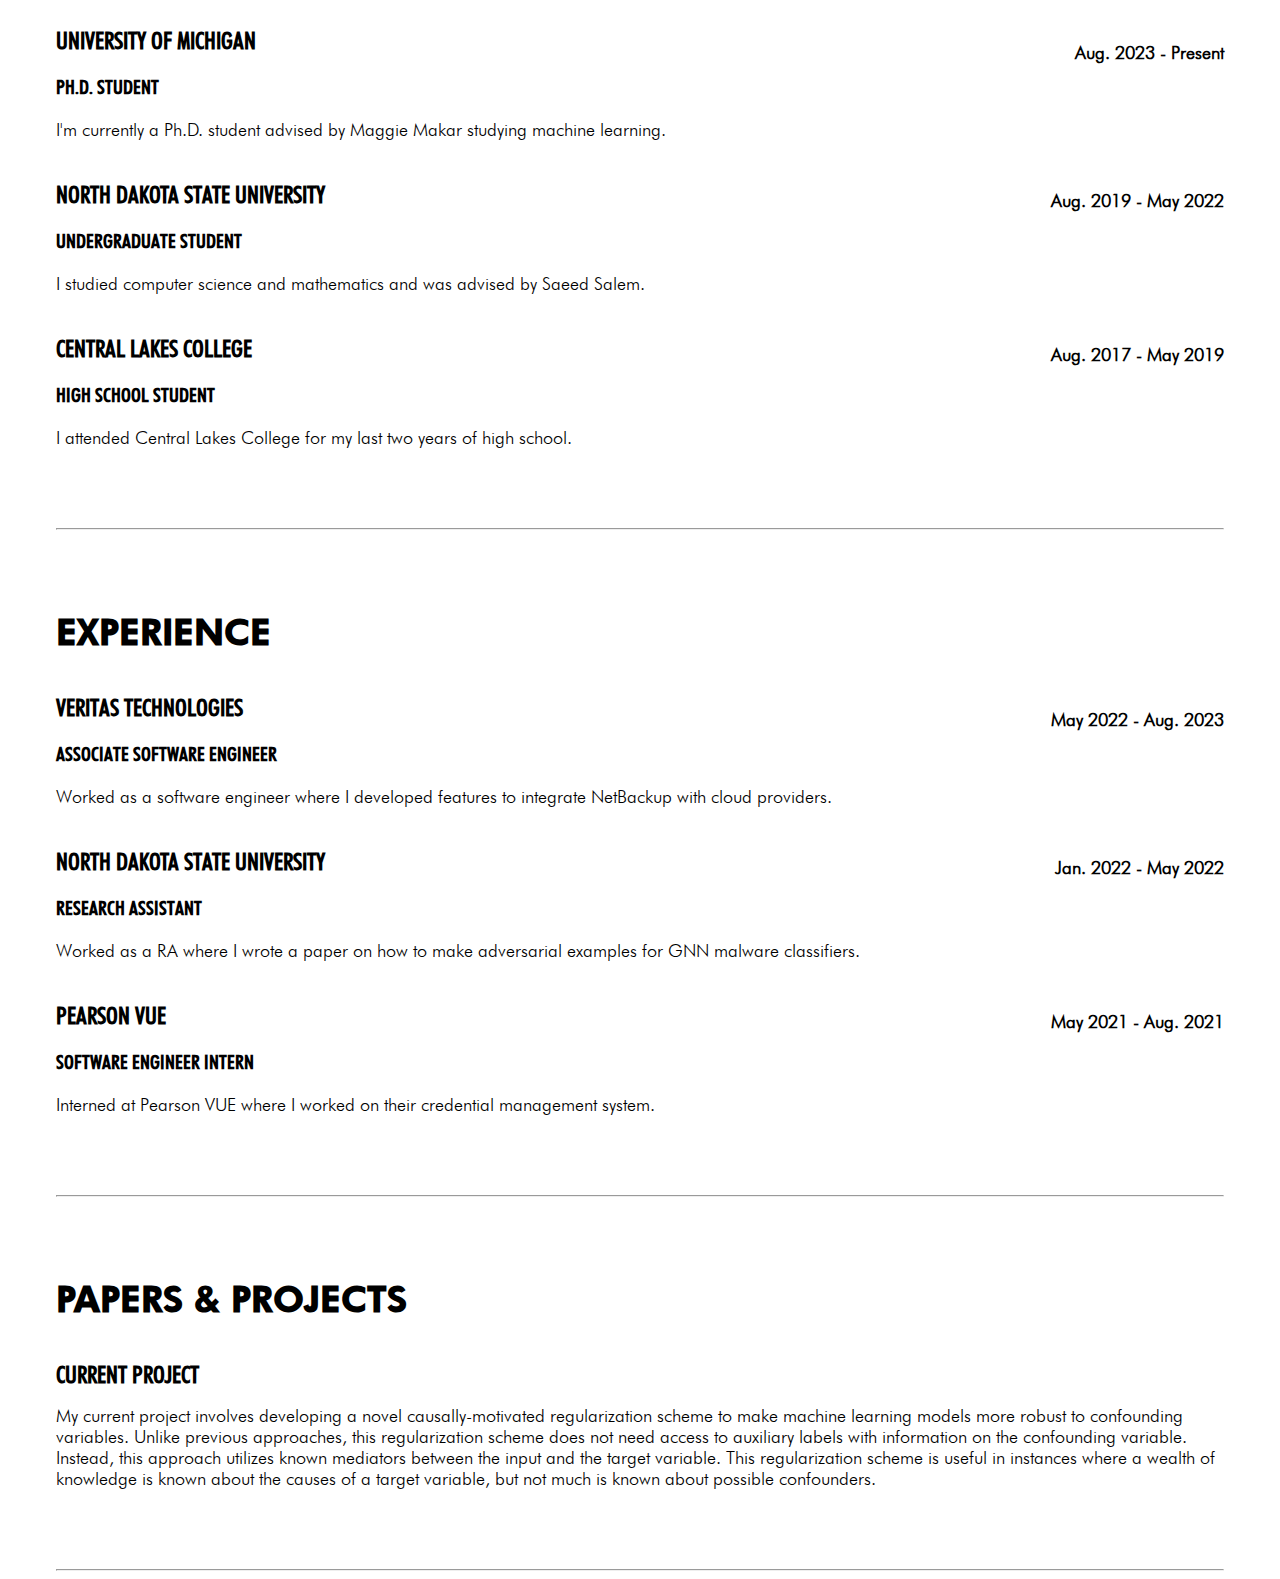
==== commit 1e72f288: "update" ====
--- a/index.html
+++ b/index.html
@@ -59,12 +59,12 @@
     
                     <ul class="nav justify-content-center">
                         <li class="nav-item">
-                            <a href="#" class="nav-link text-white">
+                            <a href="https://www.linkedin.com/in/dylan-zapzalka/" class="nav-link text-white">
                                 <i class="fab fa-linkedin fa-lg"></i>
                             </a>
                         </li>
                         <li class="nav-item">
-                            <a href="#" class="nav-link text-white">
+                            <a href="https://github.com/DylanJamesZapzalka" class="nav-link text-white">
                                 <i class="fab fa-github fa-lg"></i>
                             </a>
                         </li>
@@ -86,9 +86,17 @@
                         Email: dylanz@umich.com
                     </h2>
 
+                    <h4>
+                        <a href="./CV.pdf" download>
+                            Download CV
+                          </a>
+                    </h4>
+
                     <p>
                         I'm a first-year Computer Science Ph.D. student at the University of Michigan advised by Maggie Makar. Before landing at UMich, I majored in Computer Science and Mathematics at NDSU where
-                        I was advised by Saeed Salem. I also worked as a software engineer at Veritas Technologies. Outside of acadamia and work, I enjoy reading and powerlifting.
+                        I was advised by Saeed Salem. I also worked as a software engineer at Veritas Technologies. My research interests are in the areas intersecting machine learning and causality. In particular, my research
+                        involves finding ways to make machine learning models robust to spurious correlations and fairer to marginalized communities. My goal is to become a researcher in the industry after
+                        I obtain my PhD in 2028. Outside of academia and work, I enjoy reading and powerlifting.
                     </p>
                 </section>
                 <hr>
@@ -190,31 +198,18 @@
                     <h1>
                         Papers & Projects
                     </h1>
-                    <h4>
-                        sdaffds
-                    </h4>
-                    <h2>
-                        Associate Software Engineer
-                    </h2>
-
-                    <h3>
-                        Veritas Technologies
-                    </h3>
-                    <p>
-                        Lorem ipsum dolor sit amet, consectetur adipiscing elit. Phasellus ac velit in quam tempus posuere vitae quursus bibendum. Sed non tellus id magna vestibulum suscipit nec vel orci.
-                        Mauris imperdiet condimentum odio eu fermentum. Maecenas ac
-                    </p>
-
-                    <h2>
-                        Associate Software Engineer
-                    </h2>
-                    <h3>
-                        Veritas Technologies
-                    </h3>
-                    <p>
-                        Lorem ipsum dolor sit amet, consectetur adipiscing elit. Phasellus ac velit in quam tempus posuere vitae quursus bibendum. Sed non tellus id magna vestibulum suscipit nec vel orci.
-                        Mauris imperdiet condimentum odio eu fermentum. Maecenas ac
-                    </p>
+
+                    <h2>
+                        Current Project
+                    </h2>
+
+                    <p>
+                        My current project involves developing a novel causally-motivated regularization scheme to make machine learning models more robust to confounding variables.
+                        Unlike previous approaches, this regularization scheme does not need access to auxiliary labels with information on the confounding variable. Instead, this approach
+                        utilizes known mediators between the input and the target variable. This regularization scheme is useful in instances where a wealth of knowledge is known about
+                        the causes of a target variable, but not much is known about possible confounders.
+                    </p>
+
                 </section>
                 <hr>
 
